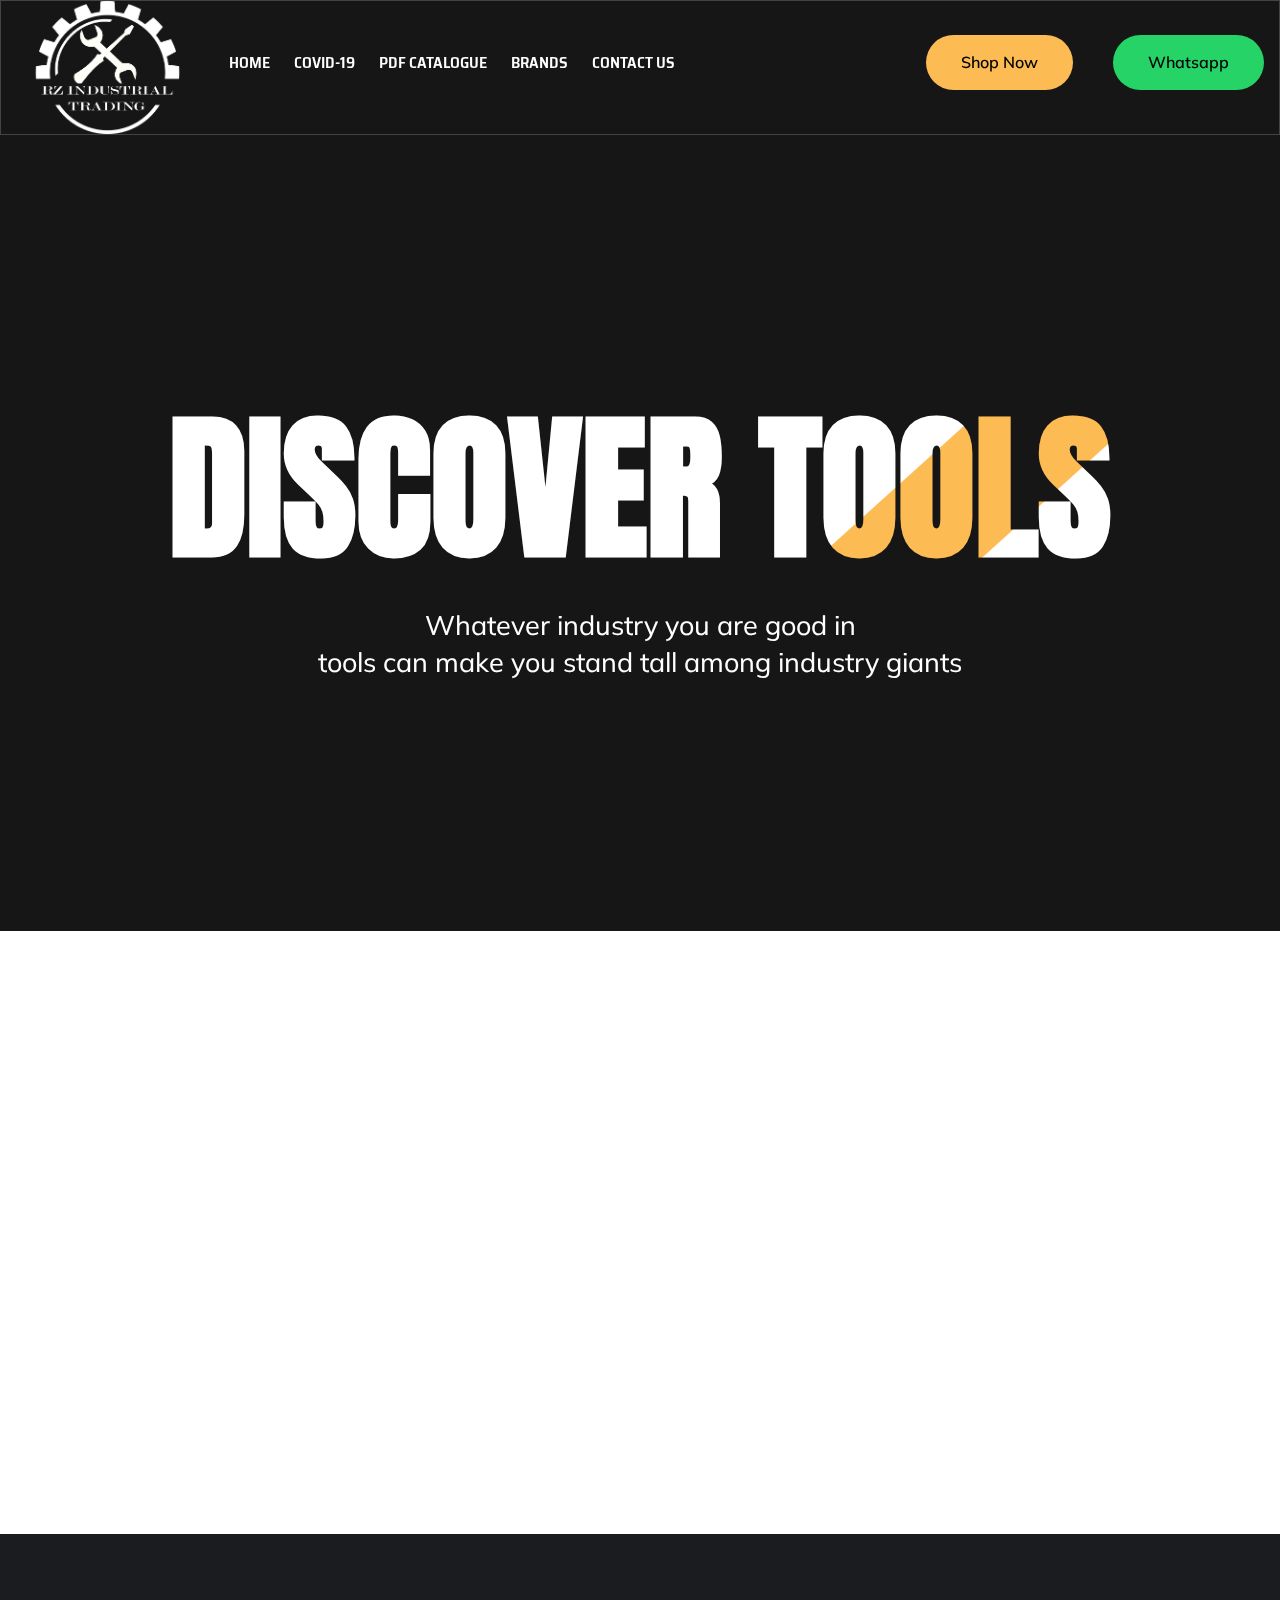
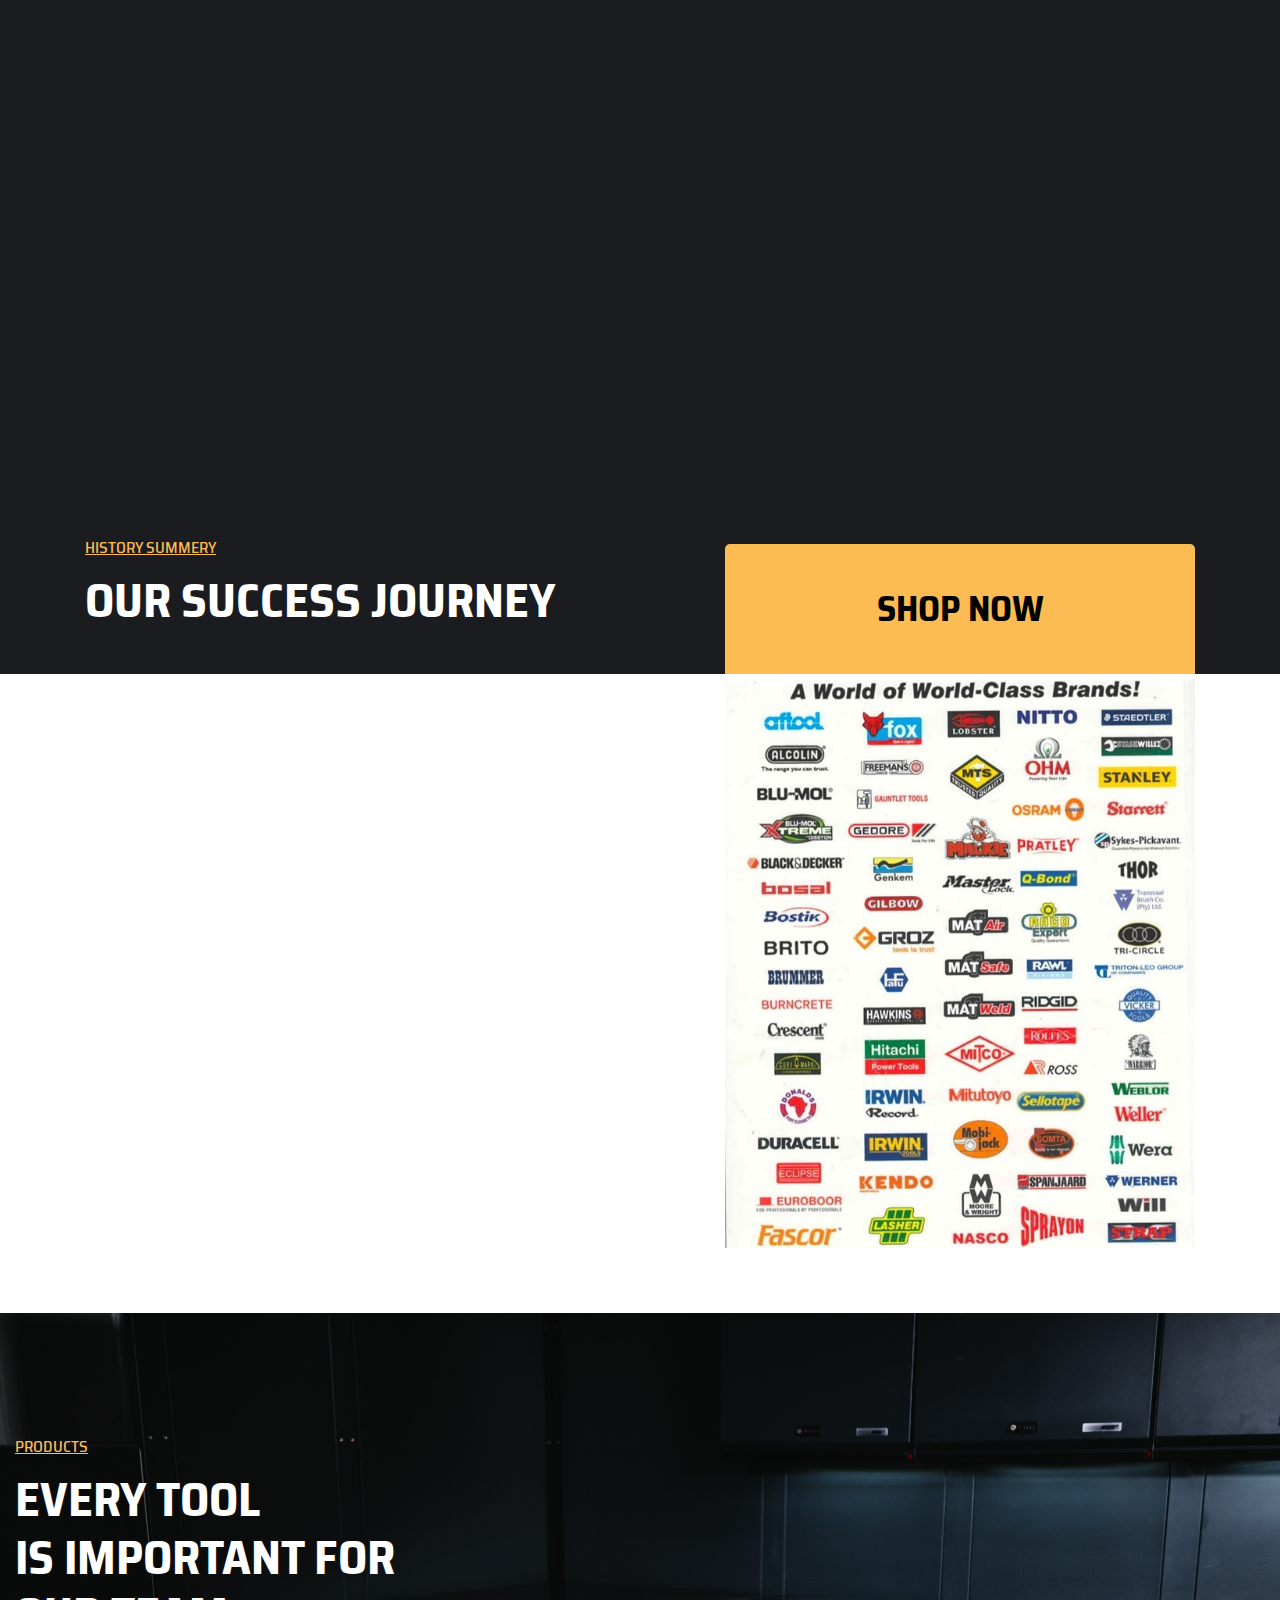
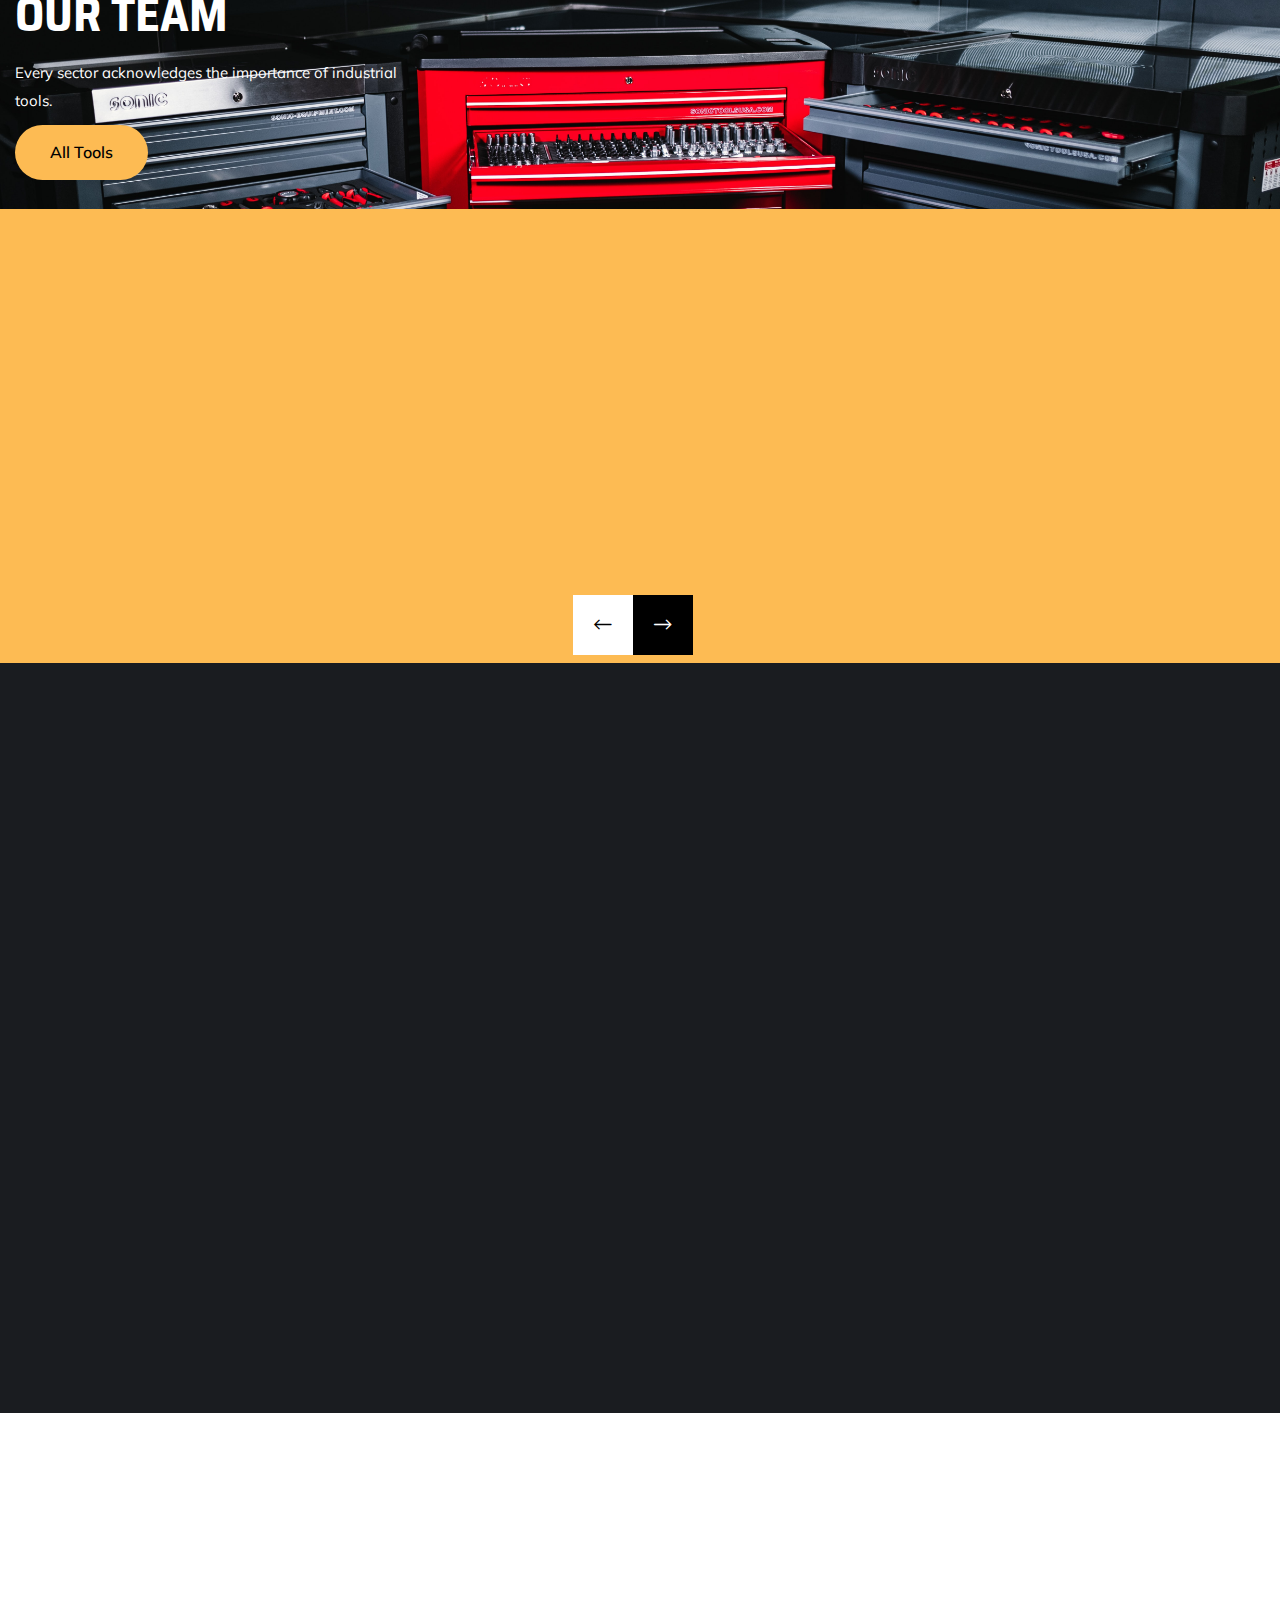
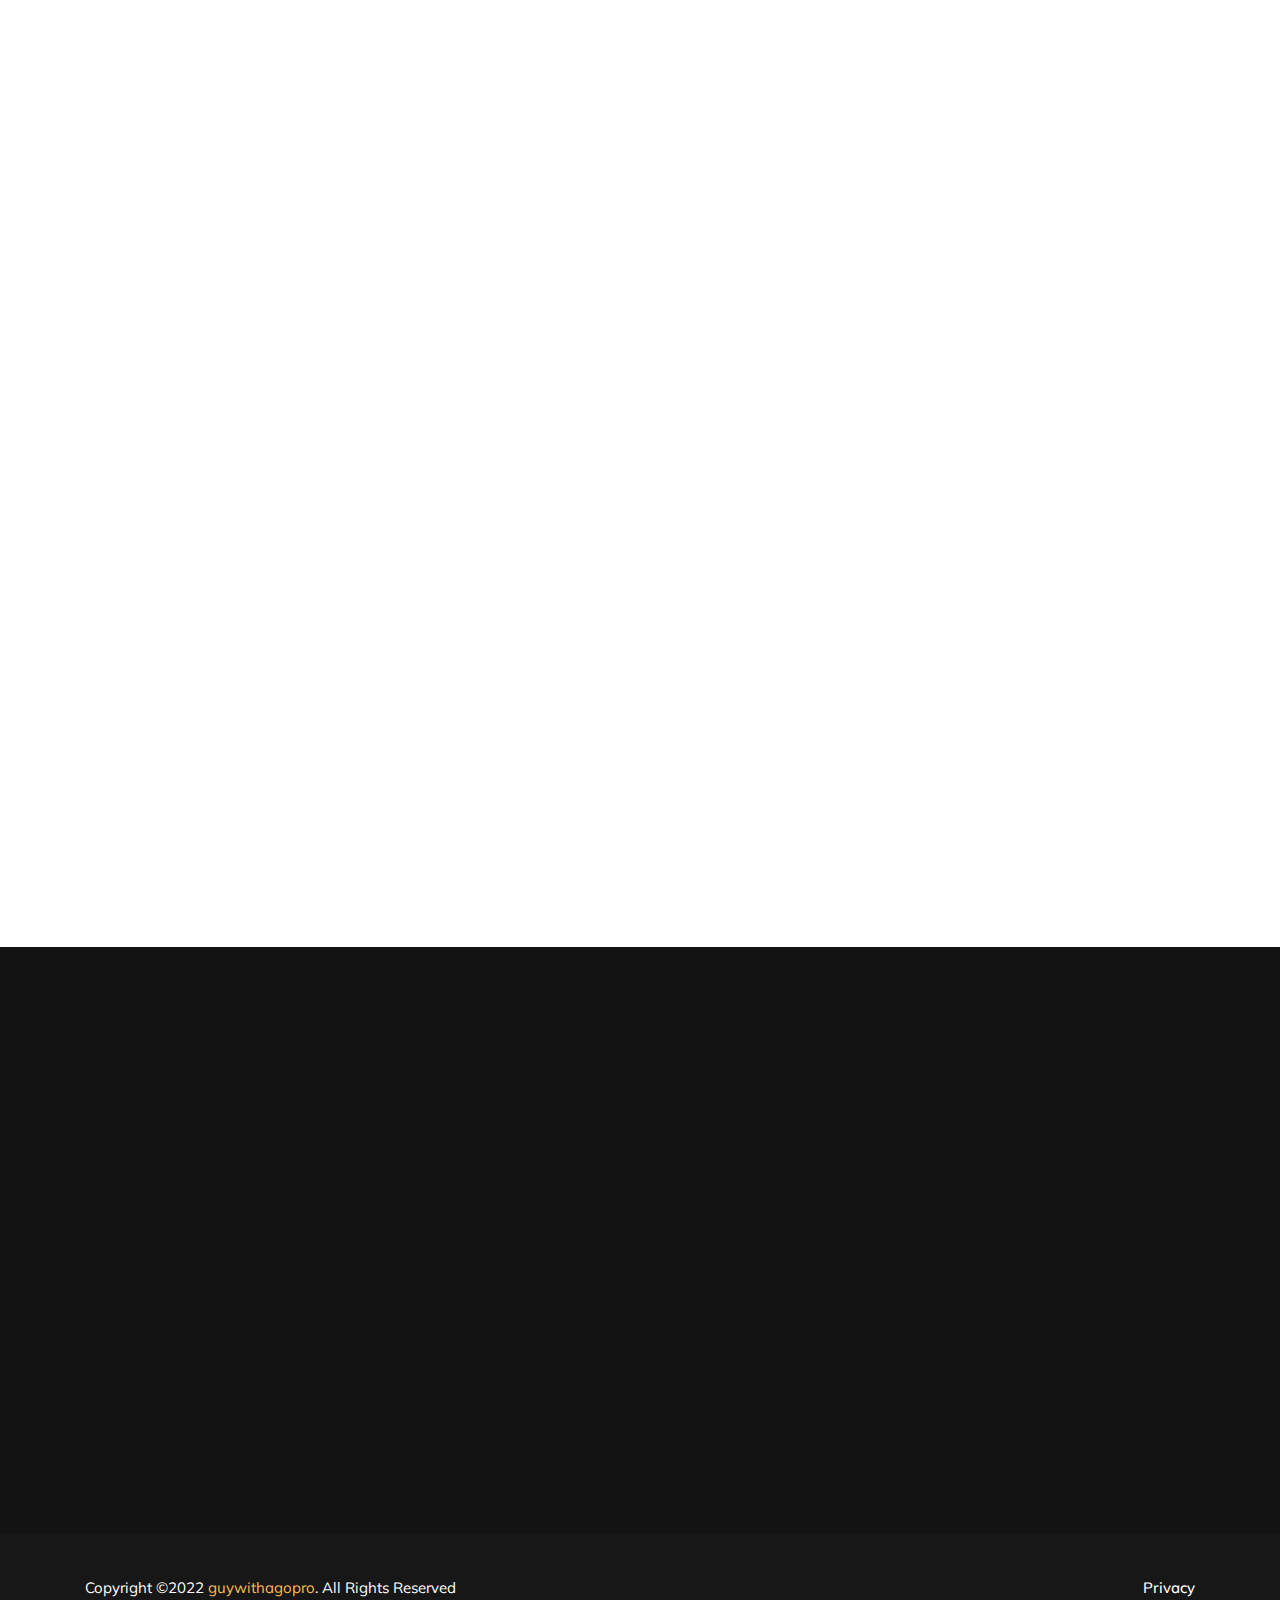
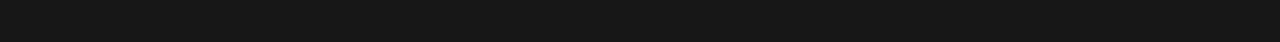
==== index.html @ ecd24848 "Update index.html" ====
<!doctype html>
<html class="no-js" lang="en">

<head>
    <meta charset="utf-8">
    <meta http-equiv="x-ua-compatible" content="ie=edge">
    <title>RZ Industrial Trading</title>
    <meta name="description" content="">
    <meta name="viewport" content="width=device-width, initial-scale=1">

    <link rel="manifest" href="site.webmanifest">
    <link rel="shortcut icon" type="image/x-icon" href="assets/favicon.png">
    <!-- Place favicon.ico in the root directory -->

    <!-- CSS here -->
    <link rel="stylesheet" href="assets/css/bootstrap.min.css">
    <link rel="stylesheet" href="assets/css/animate.min.css">
    <link rel="stylesheet" href="assets/css/custom-animation.css">
    <link rel="stylesheet" href="assets/css/magnific-popup.css">
    <link rel="stylesheet" href="assets/css/fontawesome.min.css">
    <link rel="stylesheet" href="assets/css/meanmenu.css">
    <link rel="stylesheet" href="assets/css/flaticon.css">
    <link rel="stylesheet" href="assets/css/nice-select.css">
    <link rel="stylesheet" href="assets/css/venobox.min.css">
    <link rel="stylesheet" href="assets/css/backToTop.css">
    <link rel="stylesheet" href="assets/css/slick.css">
    <link rel="stylesheet" href="assets/css/owl.carousel.min.css">
    <link rel="stylesheet" href="assets/css/swiper-bundle.css">
    <link rel="stylesheet" href="assets/css/default.css">
    <link rel="stylesheet" href="assets/css/main.css">

    <!-- Global site tag (gtag.js) - Google Analytics -->
    <script async src="https://www.googletagmanager.com/gtag/js?id=G-BVCT3QNJKF"></script>
    <script>
        window.dataLayer = window.dataLayer || [];

        function gtag() {
            dataLayer.push(arguments);
        }
        gtag('js', new Date());

        gtag('config', 'G-BVCT3QNJKF');
    </script>

    <!-- Global site tag (gtag.js) - Google Analytics -->
    <script async src="https://www.googletagmanager.com/gtag/js?id=UA-134705195-5"></script>
    <script>
        window.dataLayer = window.dataLayer || [];

        function gtag() {
            dataLayer.push(arguments);
        }
        gtag('js', new Date());

        gtag('config', 'UA-134705195-5');
    </script>
</head>

<body>
    <!--[if lte IE 9]>
            <p class="browserupgrade">You are using an <strong>outdated</strong> browser. Please <a href="https://browsehappy.com/">upgrade your browser</a> to improve your experience and security.</p>
        <![endif]-->

    <!-- Add your site or application content here -->

    <!-- preloader -->
    <div id="preloader">
        <div class="preloader">
            <span></span>
            <span></span>
        </div>
    </div>
    <!-- preloader end  -->

    <!-- back to top start -->
    <div class="progress-wrap">
        <svg class="progress-circle svg-content" width="100%" height="100%" viewBox="-1 -1 102 102">
            <path d="M50,1 a49,49 0 0,1 0,98 a49,49 0 0,1 0,-98" />
        </svg>
    </div>
    <!-- back to top end -->

    <!-- header area start here -->
    <header class="header-area header-transparent">
        <div class="header-top">
            <div class="container-fluid">
                <div class="row align-items-center">
                    <!-- <div class="col-xl-3 col-lg-3 col-md-6 col-sm-6">
                        <div class="header-top-left">
                            <span>Follow us:</span>
                            <a href="#" target="_blank"><i class="fab fa-facebook"></i></a>
                            <a href="#" target="_blank"><i class="fab fa-instagram"></i></a>
                            <a href="#" target="_blank"><i class="fab fa-twitter"></i></a>
                            <a href="#" target="_blank"><i class="fab fa-google-plus-g"></i></a>
                            <a href="#" target="_blank"><i class="fad fa-wifi"></i></a>
                        </div>
                    </div> -->
                    <!-- <div class="col-xl-6 col-lg-6 col-md-6 d-none d-lg-block">
                        <div class="topbar-text text-center">
                            <p>Use moosend's email marketing features for free!<a href="about.html">Read More..</a></p>
                        </div>
                    </div>
                    <div class="col-xl-3 col-lg-3 col-md-6 col-sm-6">
                        <div class="topbar-right">
                            <span>Free Call:</span>
                            <a href="tel:+44(650)5522">+44 (650) 5522</a>
                        </div>
                    </div> -->
                </div>
            </div>
        </div>
        <div class="header-menu header-sticky">
            <div class="custom-container">
                <div class="row align-items-center">
                    <div class="col-xxl-2 col-xl-2 col-lg-2 col-8">
                        <div class="header-logo ">
                            <a href="index.html"><img src="assets/img/logo/logo.png" class="img-fluid w-sm-75" alt="img"></a>
                        </div>
                    </div>
                    <div class="col-xxl-6 col-xl-6 col-lg-6 col-4">
                        <!-- main menu -->
                        <div class="main-menu main-menu-3 d-none d-lg-block" id="white-menu">
                            <nav id="mobile-menu">
                                <ul>
                                    <li class="has-dropdown">
                                        <a href="index.html">Home</i> </a>
                                        <!-- <ul class="submenu">
                                            <li><a href="index.html">Home 01</a></li>
                                            <li><a href="index-2.html">Home 02</a></li>
                                        </ul> -->
                                    </li>
                                    <li class="has-dropdown">
                                        <a target="_blank" href="https://sacoronavirus.co.za/">COVID-19</a>
                                    </li>
                                    <li>
                                        <a target="_blank" href="./assets/files/RZ_Industrial_Trading_hardware.pdf">PDF Catalogue</a>
                                    </li>
                                    <li>
                                        <a target="_blank" href="#brands">Brands</a>
                                    </li>
                                    <li>
                                        <a target="_blank" href="#contact-area">Contact Us</a>
                                    </li>
                                    <!-- <li class="has-dropdown">
                                        <a target="_blank" href="https://sacoronavirus.co.za/">POPPIA</a>
                                    </li> -->
                                    <!-- <li class="has-dropdown">
                                        <a target="_blank" href="https://sacoronavirus.co.za/">BEE Compliance</a>
                                    </li> -->
                                    <!-- <li class="has-dropdown">
                                        <a href="#">Pages <i class="far fa-plus"></i></a>
                                        <ul class="submenu">
                                            <li><a href="about.html">About Us</a></li>
                                            <li><a href="team.html">Team</a></li>
                                            <li><a href="team-details.html">Team Details</a></li>
                                        </ul>
                                    </li>
                                    <li class="has-dropdown">
                                        <a href="services.html">Services <i class="far fa-plus"></i></a>
                                        <ul class="submenu">
                                            <li><a href="services.html">Services</a></li>
                                            <li><a href="service-details.html">Service Details</a></li>
                                        </ul>
                                    </li>
                                    <li class="has-dropdown">
                                        <a href="project.html">Projects <i class="far fa-plus"></i></a>
                                        <ul class="submenu">
                                            <li><a href="project.html">Projects</a></li>
                                            <li><a href="project-details.html">Project Details</a></li>
                                        </ul>
                                    </li>
                                    <li class="has-dropdown">
                                        <a href="blog.html">Blog <i class="far fa-plus"></i></a>
                                        <ul class="submenu">
                                            <li><a href="blog.html">Blog</a></li>
                                            <li><a href="blog-details.html">Blog Details</a></li>
                                        </ul>
                                    </li>
                                    <li class="has-dropdown">
                                        <a href="contact.html">Contact</a>
                                    </li> -->
                                </ul>
                            </nav>
                        </div>
                        <div class="header__action-item d-lg-none d-flex align-items-center justify-content-end">
                            <a href="javascript:void(0)" class="sidebar-toggle">
                                <span></span>
                                <span></span>
                                <span></span>
                            </a>
                        </div>
                    </div>
                    <div class="col-xxl-4 col-xl-4 col-lg-4 d-none d-lg-block">
                        <div class="main-menu-wrapper d-flex align-items-center justify-content-end mb-10">
                            <!-- <div class="main-menu-wrapper__search text-left">
                                <a class="search-btn nav-search search-trigger" href="#"><i class="flaticon-search"></i> Search Here</a>
                            </div>
                            <div class="menu__cart d-none d-xxl-block">
                                <a href="contact.html"><i class="flaticon-shopping-cart"></i>Cart List</a>
                            </div> -->
                            <div class="menu-btn">
                                <a target="_blank" href="https://rzindustrial.rapidtrade.com" class="theme-btn">Shop Now</a>
                            </div>
                            <div class="menu-btn">
                                <a target="_blank" href="https://api.whatsapp.com/send?phone=27836452860&text=Hi%20RZ%20Industrial%2C%20I%20have%20the%20following%20query%3A%20" class="whatsapp-btn theme-btn">Whatsapp</a>
                            </div>
                        </div>
                    </div>
                </div>
            </div>
        </div>
    </header>
    <div class="offcanvas-overlay"></div>
    <!-- Fullscreen search -->
    <!-- <div class="search-wrap">
        <div class="search-inner">
            <i class="fal fa-times search-close" id="search-close"></i>
            <div class="search-cell">
                <form method="get">
                    <div class="search-field-holder">
                        <input type="search" class="main-search-input" placeholder="Search Entire Store...">
                    </div>
                </form>
            </div>
        </div>
    </div> -->
    <!-- end fullscreen search -->

    <!-- sidebar area start -->
    <div class="sidebar__area">
        <div class="sidebar__wrapper">
            <div class="sidebar__top d-flex align-items-center mb-40">
                <div class="sidebar__close mr-35">
                    <button class="sidebar__close-btn sidebar-close">
                        <svg viewBox="0 0 22 22">
                            <path d="M12.41,11l5.29-5.29c0.39-0.39,0.39-1.02,0-1.41s-1.02-0.39-1.41,0L11,9.59L5.71,4.29c-0.39-0.39-1.02-0.39-1.41,0
                            s-0.39,1.02,0,1.41L9.59,11l-5.29,5.29c-0.39,0.39-0.39,1.02,0,1.41C4.49,17.9,4.74,18,5,18s0.51-0.1,0.71-0.29L11,12.41l5.29,5.29
                            C16.49,17.9,16.74,18,17,18s0.51-0.1,0.71-0.29c0.39-0.39,0.39-1.02,0-1.41L12.41,11z"/>
                        </svg>
                    </button>
                </div>
                <div class="logo">
                    <a href="index.html">
                        <img src="assets/img/logo/logo-black.png" alt="logo">
                    </a>
                </div>
            </div>
            <div class="sidebar__content p-relative z-index-1">
                <div class="sidebar__menu">
                    <div class="mobile-menu"></div>
                </div>
                <div class="contact-infos mb-30">
                    <div class="contact-list">
                        <h4>Contact Info</h4>
                        <ul>
                            <li><i class="flaticon-location"></i>Nr 319B, 6th Avenue Bredell, Kempton Park, Gauteng, South Africa</li>
                            <li><i class="flaticon-letter"></i><a href="mailto:info@klenar.com">sales@rzindustrial.co.za</a></li>
                            <!-- <li><i class="flaticon-phone-call"></i><a href="tel:+27113940888">+27 11 394 0888</a></li> -->
                            <li><i class="flaticon-phone-call"></i><a href="tel:+27836452860">+27 83 645 2860</a></li>
                            <li>
                                <a target="_blank" href="https://api.whatsapp.com/send?phone=27836452860&text=Hi%20RZ%20Industrial%2C%20I%20have%20the%20following%20query%3A%20" class="whatsapp-btn theme-btn">Whatsapp</a>
                            </li>
                        </ul>
                        <div class="sidebar__menu--social">
                            <a href="#"><i class="fab fa-facebook-f"></i></a>
                            <a href="#"><i class="fab fa-twitter"></i></a>
                            <a href="#"><i class="fab fa-instagram"></i></a>
                            <a href="#"><i class="fab fa-google"></i></a>
                        </div>
                    </div>
                </div>
            </div>
        </div>
    </div>
    <!-- sidebar area end -->

    <!-- header area end here -->

    <main>
        <!-- hero area start here -->
        <section class="slider-area fix">
            <div class="slider-active slider-s-animation swiper-container">
                <div class="swiper-wrapper">
                    <div class="single-slider slider-height d-flex align-items-center swiper-slide" data-swiper-autoplay="5000">
                        <div class="slide-bg" data-background="assets/img/tools/tools.jpg"></div>
                        <div class="container">
                            <div class="row">
                                <div class="col-lg-12">
                                    <div class="aslider z-index text-center">
                                        <!-- <span class="slider-top-text" data-animation="fadeInUp" data-delay=".5s">Since 1990</span> -->
                                        <div class="aslider--title-wrapper" data-animation="fadeInUp" data-delay=".7s">
                                            <h2 class="aslider--title aslider--title-bg mb-30">Discover Tools</h2>
                                        </div>
                                        <p class="aslider--subtitle" data-animation="fadeInUp" data-delay=".9s">Whatever industry you are good in <br/> tools can make you stand tall among industry giants</p>
                                    </div>
                                </div>
                            </div>
                        </div>
                    </div>
                    <!-- <div class="single-slider slider-height d-flex align-items-center swiper-slide" data-swiper-autoplay="5000">
                        <div class="slide-bg" data-background="assets/img/hero/hero.jpg"></div>
                        <div class="container">
                            <div class="row">
                                <div class="col-lg-12">
                                    <div class="aslider z-index text-center">
                                        <span class="slider-top-text" data-animation="fadeInUp" data-delay=".5s">Since 1990</span>
                                        <div class="aslider--title-wrapper" data-animation="fadeInUp" data-delay=".7s">
                                            <h2 class="aslider--title aslider--title-bg mb-30">Discover Service</h2>
                                        </div>
                                        <p class="aslider--subtitle" data-animation="fadeInUp" data-delay=".9s">Whatever industry you are in good marketing can make you stand <br> and innovative startups tall among industry giants</p>
                                    </div>
                                </div>
                            </div>
                        </div>
                    </div> -->
                </div>
                <!-- If we need navigation buttons -->
                <!-- <div class="swiper-button-prev slide-prev"><i class="far fa-long-arrow-left"></i></div>
                <div class="swiper-button-next slide-next"><i class="far fa-long-arrow-right"></i></div> -->
            </div>
        </section>
        <!-- hero area end here -->

        <!-- experience area start -->
        <!-- <section class="experience-area pt-110 pb-120">
            <div class="container">
                <div class="row">
                    <div class="col-xl-12">
                        <div class="section_title_wrapper mb-50 wow fadeInUp" data-wow-delay="0.3s">
                            <h2 class="section-title expricence-title">
                                Industrial serve black sheep <br> among white ones
                            </h2>
                        </div>
                    </div>
                </div>
                <div class="row">
                    <div class="col-xl-12">
                        <div class="exprience__video wow fadeInUp" data-wow-delay="0.6s">
                            <div class="expricenc__box">
                                <span class="counter">25</span>
                                <h3>Years <br> Experience</h3>
                            </div>
                            <img src="assets/img/exprience/ex-video.jpg" alt="ex-video.jpg">
                            <div class="exprience__video-btn">
                                <a class="play-btn popup-video" href="https://www.youtube.com/watch?v=pNje3bWz7V8"><i class="fas fa-play"></i></a>
                                <div class="play-video-text">
                                    <h5>Play Video</h5>
                                </div>
                            </div>
                        </div>
                    </div>
                </div>
            </div>
        </section> -->
        <!-- experience area end -->

        <!-- services area start -->
        <section class="services-area pt-110 pb-90">
            <div class="container">
                <div class="row">
                    <div class="col-xl-3 col-lg-4 col-md-6">
                        <div class="services mb-30 text-center wow fadeInUp" data-wow-delay="0.3s" style="visibility: visible; animation-delay: 0.3s; animation-name: fadeInUp;">
                            <div class="services__icon">
                                <i class="flaticon-robot-arm"></i>
                            </div>
                            <div class="services__content transition-3">
                                <h3 class="services__title"><a href="#">Raw Materials</a></h3>
                                <p>Industries we supply - steel, oil, corn, grain, gasoline, lumber, forest resources, plastic, natural gas, coal, and minerals.</p>
                            </div>
                        </div>
                    </div>
                    <div class="col-xl-3 col-lg-4 col-md-6">
                        <div class="services mb-30 text-center wow fadeInUp" data-wow-delay="0.6s" style="visibility: visible; animation-delay: 0.6s; animation-name: fadeInUp;">
                            <div class="services__icon">
                                <i class="flaticon-engineer"></i>
                            </div>
                            <div class="services__content transition-3">
                                <h3 class="services__title"><a href="#">Civil Engineering</a></h3>
                                <p>We supply tools in the survey equipment industry, earth-moving equipment, heavy machinery, and other</p>
                            </div>
                        </div>
                    </div>
                    <div class="col-xl-3 col-lg-4 col-md-6">
                        <div class="services mb-30 text-center wow fadeInUp" data-wow-delay="0.9s" style="visibility: visible; animation-delay: 0.9s; animation-name: fadeInUp;">
                            <div class="services__icon">
                                <i class="flaticon-industry"></i>
                            </div>
                            <div class="services__content transition-3">
                                <h3 class="services__title"><a href="#">Safety</a></h3>
                                <p>Safety glasses, Hearing protection, Safety gloves, Face shield, Safety helmets, Safety shoes etc</p>
                            </div>
                        </div>
                    </div>
                    <div class="col-xl-3 col-lg-4 col-md-6">
                        <div class="services mb-30 text-center wow fadeInUp" data-wow-delay="1.2s" style="visibility: visible; animation-delay: 1.2s; animation-name: fadeInUp;">
                            <div class="services__icon">
                                <i class="flaticon-oil"></i>
                            </div>
                            <div class="services__content transition-3">
                                <h3 class="services__title"><a href="#">Oil Industry</a></h3>
                                <p>Industrial Valves, Pipes and Pipe Fittings, , Bearings, Farm Machinery, Construction, Mining, Machine Tools etc</p>
                            </div>
                        </div>
                    </div>
                </div>
            </div>
        </section>
        <!-- services area end -->

        <!-- services Expricence area start -->
        <section class="service-experience services-ex-bg pt-120 pb-275">
            <div class="container">
                <div class="row">
                    <div class="col-xl-6 col-lg-6">
                        <div class="service-ex__thumb mb-50 wow fadeInUp" data-wow-delay="0.3s">
                            <img src="assets/img/tools/oxana-melis-OqJ_YPwRAXY-unsplash.jpg" alt="service-ex-img">
                            <!-- <div class="service-ex__thumb-bottom">
                                <img src="assets/img/services-ex/services-ex-2.jpg" alt="ex-img">
                            </div> -->
                        </div>
                    </div>
                    <div class="col-xl-6 col-lg-6">
                        <div class="services-expricence-right mt-10">
                            <div class="section_title_wrapper mb-40 wow fadeInUp" data-wow-delay="0.3s">
                                <span class="subtitle service-ex-subtitle">
                            Service Experience
                        </span>
                                <h2 class="section-title services-ex-title mb-20">
                                    Dedication To Value <br> Committed To You
                                </h2>
                                <div class="section-subtitle ex-subtitle">
                                    <p>Whether its tools, fasteners, or safety equipment you need, we promise the best service.</p>
                                    <p>Got an order or product in mind? Contact us for a quote or to receive a digital receipt for a previous order.</p>
                                </div>
                            </div>
                            <!-- <div class="mg-skill--content wow fadeInUp" data-wow-delay="0.6s">
                                <div class="mg-skill__wrapper mb-40">
                                    <div class="mg-skill--title__wrapper">
                                        <h5 class="mg-skill--title heading-color-black">Indusrtry</h5>
                                        <span style="left:85%">85%</span>
                                    </div>
                                    <div class="progress">
                                        <div class="progress-bar wow slideInLeft" data-wow-duration="1s" data-wow-delay="0.5s" role="progressbar" style="width: 85%; visibility: visible; animation-duration: 1s; animation-delay: 0.5s; animation-name: slideInLeft;" aria-valuenow="25" aria-valuemin="0"
                                            aria-valuemax="100"><span></span></div>
                                    </div>
                                </div>
                                <div class="mg-skill__wrapper mb-40">
                                    <div class="mg-skill--title__wrapper">
                                        <h5 class="mg-skill--title heading-color-black">Construction</h5>
                                        <span style="left:75%">75%</span>
                                    </div>
                                    <div class="progress">
                                        <div class="progress-bar wow slideInLeft" data-wow-duration="1s" data-wow-delay="0.5s" role="progressbar" style="width: 75%; visibility: visible; animation-duration: 1s; animation-delay: 0.5s; animation-name: slideInLeft;" aria-valuenow="25" aria-valuemin="0"
                                            aria-valuemax="100"><span></span></div>
                                    </div>
                                </div>
                                <div class="mg-skill__wrapper mb-40">
                                    <div class="mg-skill--title__wrapper">
                                        <h5 class="mg-skill--title heading-color-black">Medical</h5>
                                        <span style="left:90%">90%</span>
                                    </div>
                                    <div class="progress">
                                        <div class="progress-bar wow slideInLeft" data-wow-duration="1s" data-wow-delay="0.5s" role="progressbar" style="width: 90%; visibility: visible; animation-duration: 1s; animation-delay: 0.5s; animation-name: slideInLeft;" aria-valuenow="25" aria-valuemin="0"
                                            aria-valuemax="100"><span></span></div>
                                    </div>
                                </div>
                                <div class="mg-skill__wrapper">
                                    <div class="mg-skill--title__wrapper">
                                        <h5 class="mg-skill--title heading-color-black">Engineering</h5>
                                        <span style="left:70%">70%</span>
                                    </div>
                                    <div class="progress">
                                        <div class="progress-bar wow slideInLeft" data-wow-duration="1s" data-wow-delay="0.5s" role="progressbar" style="width: 70%; visibility: visible; animation-duration: 1s; animation-delay: 0.5s; animation-name: slideInLeft;" aria-valuenow="25" aria-valuemin="0"
                                            aria-valuemax="100"><span></span></div>
                                    </div>
                                </div>
                            </div> -->
                        </div>
                    </div>
                </div>
            </div>
        </section>
        <!-- services Expricence area end -->

        <!--histry-summery area start -->
        <section id="brands" class="histry-summery pb-65">
            <div class="container">
                <div class="row">
                    <div class="col-xl-6 col-lg-6">
                        <div class="section_title_wrapper mb-35">
                            <span class="subtitle service-ex-subtitle">
                        history summery
                    </span>
                            <h2 class="section-title services-ex-title">
                                Our success Journey
                            </h2>
                        </div>
                        <div class="success pt-60 wow fadeInUp" data-wow-delay="0.3s">
                            <div class="success__single d-flex align-items-center mb-40">
                                <div class="success__single-icon success__single-icon-none mr-30 ">
                                    <a href="#"><i class="flaticon-office-building"></i></a>
                                </div>
                                <div class="success__single-text">
                                    <!-- <span>may - 1990</span> -->
                                    <h5 class="success-title mb-10">customer</h5>
                                    <p>It is our mission to make our customers important for them to drive their revenues to the upmost success they possibly can.</p>
                                </div>
                            </div>
                            <div class="success__single d-flex align-items-center mb-40">
                                <div class="success__single-icon mr-30">
                                    <a href="#"><i class="flaticon-trophy"></i></a>
                                </div>
                                <div class="success__single-text">
                                    <!-- <span>oct - 2015</span> -->
                                    <h5 class="success-title mb-10">service</h5>
                                    <p>We value best practices; we will go the extra mile to meet the best service you require.</p>
                                </div>
                            </div>
                            <div class="success__single d-flex align-items-center mb-40">
                                <div class="success__single-icon mr-30">
                                    <a href="#"><i class="flaticon-famous"></i></a>
                                </div>
                                <div class="success__single-text">
                                    <!-- <span>feb - 2021</span> -->
                                    <h5 class="success-title mb-10">delivery</h5>
                                    <p>Timing is one of the most important aspects in this line of business, we respect your time to get the best results.</p>
                                </div>
                            </div>
                        </div>
                    </div>
                    <div class="col-xl-6 col-lg-6">
                        <div class="histry-right pl-70 pt-10">
                            <div class="histry-button">
                                <a target="_blank" href="https://rzindustrial.rapidtrade.com" class="histry-btn theme-bg">Shop Now</a>
                            </div>
                            <div class="project__quoite">
                                <div class="project__thumb">
                                    <img src="assets/img/brands/brands.jpg" alt="">
                                    <div class="project__thumb-content">
                                        <!-- <h2>Get your <br> projcet quote</h2> -->
                                        <!-- <a href="contact.html" class="theme-btn">Free Quote</a> -->
                                    </div>
                                </div>
                            </div>
                        </div>
                    </div>
                </div>
            </div>
        </section>
        <!--histry-summery end start -->

        <!--popular-services area start -->
        <!-- <section class="popular-services pt-110 pb-90 gry-bg">
            <div class="container">
                <div class="row justify-content-center">
                    <div class="col-xxl-10">
                        <div class="section_title_wrapper text-center mb-50 wow fadeInUp" data-wow-delay="0.3s">
                            <span class="subtitle price-sb-title">
                        Popular service
                    </span>
                            <h2 class="section-title section-title-black">
                                Our Popular service
                            </h2>
                        </div>
                    </div>
                </div>
                <div class="row">
                    <div class="col-xl-4 col-lg-4 col-md-6">
                        <div class="popular__services mb-30 wow fadeInUp" data-wow-delay="0.3s">
                            <div class="popular__services-thumb p-relative">
                                <img src="assets/img/popular-service/pp-service-1.jpg" alt="img not found">
                                <div class="popular__services-thumb-title">
                                    <h5><a href="service-details.html">Mechanical Works</a></h5>
                                </div>
                                <div class="popular__services-thumb-text text-center">
                                    <div class="popular__services-thumb-text-icon mb-30">
                                        <a href="service-details.html"><i class="flaticon-robot-arm"></i></a>
                                    </div>
                                    <div class="popular__services-thumb-text-content transition-3">
                                        <h3 class="services__title"><a href="service-details.html">Mechanical Works</a></h3>
                                        <p>luctus aenean nascetur neque and pedeco lobortis pulvinar</p>
                                        <div class="popular__services-thumb-text-button">
                                            <a href="service-details.html">Read More</a>
                                        </div>
                                    </div>
                                </div>
                            </div>
                        </div>
                    </div>
                    <div class="col-xl-4 col-lg-4 col-md-6">
                        <div class="popular__services mb-30 wow fadeInUp" data-wow-delay="0.6s">
                            <div class="popular__services-thumb p-relative">
                                <img src="assets/img/popular-service/pp-service.jpg" alt="img not found">
                                <div class="popular__services-thumb-title">
                                    <h5><a href="service-details.html">Civil Engineering</a></h5>
                                </div>
                                <div class="popular__services-thumb-text text-center">
                                    <div class="popular__services-thumb-text-icon mb-30">
                                        <a href="service-details.html"><i class="flaticon-engineer"></i></a>
                                    </div>
                                    <div class="popular__services-thumb-text-content transition-3">
                                        <h3 class="services__title"><a href="service-details.html">Civil Engineering</a></h3>
                                        <p>neque and pedeco lobortis pulvinar luctus aenean nascetur </p>
                                        <div class="popular__services-thumb-text-button">
                                            <a href="service-details.html">Read More</a>
                                        </div>
                                    </div>
                                </div>
                            </div>
                        </div>
                    </div>
                    <div class="col-xl-4 col-lg-4 col-md-6">
                        <div class="popular__services mb-30 wow fadeInUp" data-wow-delay="0.9s">
                            <div class="popular__services-thumb p-relative">
                                <img src="assets/img/popular-service/pp-service-2.jpg" alt="img not found">
                                <div class="popular__services-thumb-title">
                                    <h5><a href="service-details.html">CHEMICAL INDUSTRY</a></h5>
                                </div>
                                <div class="popular__services-thumb-text text-center">
                                    <div class="popular__services-thumb-text-icon mb-30">
                                        <a href="service-details.html"><i class="flaticon-oil"></i></a>
                                    </div>
                                    <div class="popular__services-thumb-text-content transition-3">
                                        <h3 class="services__title"><a href="service-details.html">CHEMICAL INDUSTRY</a></h3>
                                        <p>lobortis neque and pedeco pulvinar luctus aenean nascetur</p>
                                        <div class="popular__services-thumb-text-button">
                                            <a href="service-details.html">Read More</a>
                                        </div>
                                    </div>
                                </div>
                            </div>
                        </div>
                    </div>
                </div>
            </div>
        </section> -->
        <!--popular-services area end -->

        <!--recent project area start here -->
        <div class="recent-project-area theme-bg p-relative pt-120 pb-55 fix">
            <div class="thumb-left">
                <img src="assets/img/tools/tools-box.jpg" alt="img not found">
            </div>
            <div class="custom-container">
                <div class="row">
                    <div class="col-xxl-4">
                        <div class="recent-project-thumb">
                            <div class="section_title_wrapper mb-50 fadeInUp" data-wow-delay="0.3s">
                                <span class="subtitle service-ex-subtitle">
                                    Products
                                </span>
                                <h2 class="section-title custom-size white-color mb-15">
                                    Every tool <br> is important for <br> our team
                                </h2>
                                <div class="section-subtitle custom-subtitle mb-40">
                                    <p class="white-color">Every sector acknowledges the importance of industrial tools.</p>
                                </div>
                                <div class="recent-project-button mb-40">
                                    <a target="_blank" href="./assets/files/RZ_Industrial_Trading_hardware.pdf" class="theme-btn">All Tools</a>
                                </div>
                            </div>
                        </div>
                    </div>
                    <div class="col-xxl-8">
                        <div class="padding-swiper p-relative">
                            <div class="swiper-container project-active-1 wow fadeInUp" data-wow-delay="1s">
                                <div class="swiper-wrapper">
                                    <div class="mproject__1 swiper-slide" data-swiper-autoplay="8000">
                                        <div class="mproject__1--img">
                                            <img src="assets/img/matus_showroom/showroom_1.png" class="img-fluid" alt="img">
                                        </div>
                                        <!-- <div class="mproject__1--overlay">
                                            <div class="mproject__1--overlay__social">
                                                <a href="project.html"><i class="far fa-long-arrow-right"></i></a>
                                            </div>
                                            <div class="mproject__1--overlay__text">
                                                <span class="theme-color"> Technology</span>
                                                <h4 class="mproject__1--title"><a href="project.html">Awesome Project</a></h4>
                                            </div>
                                        </div> -->
                                    </div>
                                    <div class="mproject__1 swiper-slide" data-swiper-autoplay="8000">
                                        <div class="mproject__1--img">
                                            <img src="assets/img/matus_showroom/showroom_2.png" class="img-fluid" alt="img">
                                        </div>
                                        <!-- <div class="mproject__1--overlay">
                                            <div class="mproject__1--overlay__social">
                                                <a href="project.html"><i class="far fa-long-arrow-right"></i></a>
                                            </div>
                                            <div class="mproject__1--overlay__text">
                                                <span class="theme-color">Senior Technician</span>
                                                <h4 class="mproject__1--title"><a href="project.html">Mechanical Project</a></h4>
                                            </div>
                                        </div> -->
                                    </div>
                                    <div class="mproject__1 swiper-slide" data-swiper-autoplay="8000">
                                        <div class="mproject__1--img">
                                            <img src="assets/img/matus_showroom/showroom_3.png" class="img-fluid" alt="img">
                                        </div>
                                        <!-- <div class="mproject__1--overlay">
                                            <div class="mproject__1--overlay__social">
                                                <a href="project.html"><i class="far fa-long-arrow-right"></i></a>
                                            </div>
                                            <div class="mproject__1--overlay__text">
                                                <span class="theme-color"> Technology</span>
                                                <h4 class="mproject__1--title"><a href="project.html">Best Project</a></h4>
                                            </div>
                                        </div> -->
                                    </div>
                                    <div class="mproject__1 swiper-slide" data-swiper-autoplay="8000">
                                        <div class="mproject__1--img">
                                            <img src="assets/img/matus_showroom/showroom_4.png" class="img-fluid" alt="img">
                                        </div>
                                        <!-- <div class="mproject__1--overlay">
                                            <div class="mproject__1--overlay__social">
                                                <a href="project.html"><i class="far fa-long-arrow-right"></i></a>
                                            </div>
                                            <div class="mproject__1--overlay__text">
                                                <span class="theme-color">Senior Man</span>
                                                <h4 class="mproject__1--title"><a href="project.html">Qualityful Project</a></h4>
                                            </div>
                                        </div> -->
                                    </div>
                                    <div class="mproject__1 swiper-slide" data-swiper-autoplay="8000">
                                        <div class="mproject__1--img">
                                            <img src="assets/img/matus_showroom/showroom_5.png" class="img-fluid" alt="img">
                                        </div>
                                    </div>
                                    <div class="mproject__1 swiper-slide" data-swiper-autoplay="8000">
                                        <div class="mproject__1--img">
                                            <img src="assets/img/matus_showroom/showroom_6.png" class="img-fluid" alt="img">
                                        </div>
                                    </div>
                                    <div class="mproject__1 swiper-slide" data-swiper-autoplay="8000">
                                        <div class="mproject__1--img">
                                            <img src="assets/img/matus_showroom/showroom_7.png" class="img-fluid" alt="img">
                                        </div>
                                    </div>
                                    <div class="mproject__1 swiper-slide" data-swiper-autoplay="8000">
                                        <div class="mproject__1--img">
                                            <img src="assets/img/matus_showroom/showroom_8.png" class="img-fluid" alt="img">
                                        </div>
                                    </div>
                                    <div class="mproject__1 swiper-slide" data-swiper-autoplay="8000">
                                        <div class="mproject__1--img">
                                            <img src="assets/img/matus_showroom/showroom_9.png" class="img-fluid" alt="img">
                                        </div>
                                    </div>
                                    <div class="mproject__1 swiper-slide" data-swiper-autoplay="8000">
                                        <div class="mproject__1--img">
                                            <img src="assets/img/matus_showroom/showroom_10.png" class="img-fluid" alt="img">
                                        </div>
                                    </div>
                                    <div class="mproject__1 swiper-slide" data-swiper-autoplay="8000">
                                        <div class="mproject__1--img">
                                            <img src="assets/img/matus_showroom/showroom_11.png" class="img-fluid" alt="img">
                                        </div>
                                    </div>
                                    <div class="mproject__1 swiper-slide" data-swiper-autoplay="8000">
                                        <div class="mproject__1--img">
                                            <img src="assets/img/matus_showroom/showroom_12.png" class="img-fluid" alt="img">
                                        </div>
                                    </div>
                                    <div class="mproject__1 swiper-slide" data-swiper-autoplay="8000">
                                        <div class="mproject__1--img">
                                            <img src="assets/img/matus_showroom/showroom_13.png" class="img-fluid" alt="img">
                                        </div>
                                    </div>
                                    <div class="mproject__1 swiper-slide" data-swiper-autoplay="8000">
                                        <div class="mproject__1--img">
                                            <img src="assets/img/matus_showroom/showroom_14.png" class="img-fluid" alt="img">
                                        </div>
                                    </div>
                                    <div class="mproject__1 swiper-slide" data-swiper-autoplay="8000">
                                        <div class="mproject__1--img">
                                            <img src="assets/img/matus_showroom/showroom_15.png" class="img-fluid" alt="img">
                                        </div>
                                    </div>
                                    <div class="mproject__1 swiper-slide" data-swiper-autoplay="8000">
                                        <div class="mproject__1--img">
                                            <img src="assets/img/matus_showroom/showroom_16.png" class="img-fluid" alt="img">
                                        </div>
                                    </div>
                                    <div class="mproject__1 swiper-slide" data-swiper-autoplay="8000">
                                        <div class="mproject__1--img">
                                            <img src="assets/img/matus_showroom/showroom_17.png" class="img-fluid" alt="img">
                                        </div>
                                    </div>
                                    <div class="mproject__1 swiper-slide" data-swiper-autoplay="8000">
                                        <div class="mproject__1--img">
                                            <img src="assets/img/matus_showroom/showroom_18.png" class="img-fluid" alt="img">
                                        </div>
                                    </div>
                                    <div class="mproject__1 swiper-slide" data-swiper-autoplay="8000">
                                        <div class="mproject__1--img">
                                            <img src="assets/img/matus_showroom/showroom_19.png" class="img-fluid" alt="img">
                                        </div>
                                    </div>
                                    <div class="mproject__1 swiper-slide" data-swiper-autoplay="8000">
                                        <div class="mproject__1--img">
                                            <img src="assets/img/matus_showroom/showroom_20.png" class="img-fluid" alt="img">
                                        </div>
                                    </div>
                                    <div class="mproject__1 swiper-slide" data-swiper-autoplay="8000">
                                        <div class="mproject__1--img">
                                            <img src="assets/img/matus_showroom/showroom_21.png" class="img-fluid" alt="img">
                                        </div>
                                    </div>
                                    <div class="mproject__1 swiper-slide" data-swiper-autoplay="8000">
                                        <div class="mproject__1--img">
                                            <img src="assets/img/matus_showroom/showroom_22.png" class="img-fluid" alt="img">
                                        </div>
                                    </div>
                                    <div class="mproject__1 swiper-slide" data-swiper-autoplay="8000">
                                        <div class="mproject__1--img">
                                            <img src="assets/img/matus_showroom/showroom_23.png" class="img-fluid" alt="img">
                                        </div>
                                    </div>
                                    <div class="mproject__1 swiper-slide" data-swiper-autoplay="8000">
                                        <div class="mproject__1--img">
                                            <img src="assets/img/matus_showroom/showroom_24.png" class="img-fluid" alt="img">
                                        </div>
                                    </div>
                                    <div class="mproject__1 swiper-slide" data-swiper-autoplay="8000">
                                        <div class="mproject__1--img">
                                            <img src="assets/img/matus_showroom/showroom_25.png" class="img-fluid" alt="img">
                                        </div>
                                    </div>
                                    <div class="mproject__1 swiper-slide" data-swiper-autoplay="8000">
                                        <div class="mproject__1--img">
                                            <img src="assets/img/matus_showroom/showroom_26.png" class="img-fluid" alt="img">
                                        </div>
                                    </div>
                                    <div class="mproject__1 swiper-slide" data-swiper-autoplay="8000">
                                        <div class="mproject__1--img">
                                            <img src="assets/img/matus_showroom/showroom_27.png" class="img-fluid" alt="img">
                                        </div>
                                    </div>
                                    <div class="mproject__1 swiper-slide" data-swiper-autoplay="8000">
                                        <div class="mproject__1--img">
                                            <img src="assets/img/matus_showroom/showroom_28.png" class="img-fluid" alt="img">
                                        </div>
                                    </div>
                                    <div class="mproject__1 swiper-slide" data-swiper-autoplay="8000">
                                        <div class="mproject__1--img">
                                            <img src="assets/img/matus_showroom/showroom_29.png" class="img-fluid" alt="img">
                                        </div>
                                    </div>
                                    <div class="mproject__1 swiper-slide" data-swiper-autoplay="8000">
                                        <div class="mproject__1--img">
                                            <img src="assets/img/matus_showroom/showroom_30.png" class="img-fluid" alt="img">
                                        </div>
                                    </div>
                                    <div class="mproject__1 swiper-slide" data-swiper-autoplay="8000">
                                        <div class="mproject__1--img">
                                            <img src="assets/img/matus_showroom/showroom_31.png" class="img-fluid" alt="img">
                                        </div>
                                    </div>
                                </div>
                            </div>
                            <!-- If we need navigation buttons -->
                            <div class="mt-testimonial-slider-arrow">
                                <div class=" project-button-next"><i class="fal fa-long-arrow-left"></i></div>
                                <div class=" project-button-prev"><i class="fal fa-long-arrow-right"></i></div>
                            </div>
                        </div>
                    </div>
                </div>
            </div>
        </div>
        <!--recent project area end -->

        <!--service Achievement area start -->
        <!-- <section class="service-achievement pt-110 pb-90">
            <div class="container">
                <div class="row justify-content-center">
                    <div class="col-xxl-10">
                        <div class="section_title_wrapper text-center mb-50 wow fadeInUp" data-wow-delay="0.3s">
                            <span class="subtitle price-sb-title">
                        Service Achievement
                    </span>
                            <h2 class="section-title section-title-black">
                                International Achievement
                            </h2>
                        </div>
                    </div>
                </div>
                <div class="row">
                    <div class="col-xxl-6 col-xl-6 col-lg-6">
                        <div class="sr-achievement__thumb d-flex p-relative mb-30 wow fadeInUp" data-wow-delay="0.3s">
                            <div class="sr-achievement__thumb-left mr-20">
                                <div class="sr-achievement__thumb-left-img1 mb-20">
                                    <img src="assets/img/services-acive/achi-1.jpg" alt="img not found">
                                </div>
                                <div class="sr-achievement__thumb-left-img2">
                                    <img src="assets/img/services-acive/achi-2.jpg" alt="img not found">
                                </div>
                            </div>
                            <div class="sr-achievement__thumb-right">
                                <div class="sr-achievement__thumb-right-img1">
                                    <img src="assets/img/services-acive/achi-3.jpg" alt="img not found">
                                </div>
                            </div>
                            <div class="achievement-batch">
                                <img src="assets/img/services-acive/arrd.png" alt="">
                            </div>
                        </div>
                    </div>
                    <div class="col-xxl-6 col-xl-6 col-lg-6">
                        <div class="business-quality-group ml-30 pr-100">
                            <div class="business-quality wow fadeInUp" data-wow-delay="0.3s">
                                <div class="success__single d-flex  mb-30">
                                    <div class="success__single-icon2 mt-10 mr-35">
                                        <a href="service-details.html"><i class="flaticon-trophy"></i></a>
                                    </div>
                                    <div class="success__single-text success__single-text2">
                                        <span>By Business Forum</span>
                                        <h5 class="success-title mb-15"> <a href="service-details.html">best quality Service <br>
                                    2010-2011</a></h5>
                                        <p>Interdum habitant gravida platea vestibulum posuere posuere coramoni tempor.</p>
                                    </div>
                                </div>
                            </div>
                            <div class="business-quality wow fadeInUp" data-wow-delay="0.6s">
                                <div class="success__single d-flex  mb-30">
                                    <div class="success__single-icon2 mt-10 mr-35">
                                        <a href="service-details.html"><i class="flaticon-trophy"></i></a>
                                    </div>
                                    <div class="success__single-text success__single-text2">
                                        <span>By Business Forum</span>
                                        <h5 class="success-title mb-15"> <a href="service-details.html">best quality Service <br>
                                    2012-2013</a></h5>
                                        <p>Habitant interdum gravida platea vestibulum posuere posuere coramoni tempor.</p>
                                    </div>
                                </div>
                            </div>
                            <div class="business-quality wow fadeInUp" data-wow-delay="0.9s">
                                <div class="success__single d-flex">
                                    <div class="success__single-icon2 mt-10 mr-35">
                                        <a href="service-details.html"><i class="flaticon-trophy"></i></a>
                                    </div>
                                    <div class="success__single-text success__single-text2">
                                        <span>By Business Forum</span>
                                        <h5 class="success-title mb-15"> <a href="service-details.html">best quality Service <br>
                                    2014-2015</a></h5>
                                        <p> Posuere interdum habitant gravida platea vestibulum posuere coramoni tempor.</p>
                                    </div>
                                </div>
                            </div>
                        </div>
                    </div>
                </div>
            </div>
        </section> -->
        <!--service Achievement area end -->

        <!-- Client Reviews area start -->
        <section class="client-reviews-area services-ex-bg pt-110 pb-120 ">
            <div class="container">
                <div class="row">
                    <!--
                    <div class="col-xl-6 col-lg-6 p-relative mb-40">
                        <div class="section_title_wrapper mb-25 wow fadeInUp" data-wow-delay="0.3s">
                            <span class="subtitle service-ex-subtitle">
                        Client feedback
                    </span>
                            <h2 class="section-title services-ex-title">
                                Happy customer says <br> about mega
                            </h2>
                        </div>
                        <div class="client-active swiper-container wow fadeInUp" data-wow-delay="0.6s">
                            <div class="swiper-wrapper">
                                <div class="client swiper-slide">
                                    <div class="testimonial-text mb-50">
                                        <p>Thank you RZ for the awesome service.</p>
                                    </div>
                                    <div class="testimonial-author d-flex align-items-center">
                                        <div class="testimonial-author-icon mr-30">
                                            <i class="fal fa-quote-left"></i>
                                        </div>
                                    </div>
                                </div>
                                <div class="client swiper-slide">
                                    <div class="testimonial-text mb-50">
                                        <p>Well done on delivering before our deadline, your service has been exceptional.</p>
                                    </div>
                                    <div class="testimonial-author d-flex align-items-center">
                                        <div class="testimonial-author-icon mr-30">
                                            <i class="fal fa-quote-left"></i>
                                        </div>
                                    </div>
                                </div>
                                <div class="client swiper-slide">
                                    <div class="testimonial-text mb-50">
                                        <p>Our site was falling behind and RZ came to the rescue thank you for the knowledge in the industry and guiding our off-site technicians on the best product.</p>
                                    </div>
                                    <div class="testimonial-author d-flex align-items-center">
                                        <div class="testimonial-author-icon mr-30">
                                            <i class="fal fa-quote-left"></i>
                                        </div>
                                    </div>
                                </div>
                            </div>
                        </div> -->
                    <!-- If we need navigation buttons -->
                    <!-- <div class="tp-testimonial-slider-arrow wow fadeInUp" data-wow-delay="0.6s">
                            <div class="testimonial-button-next swiper-button-next"><i class="fal fa-long-arrow-left"></i></div>
                            <div class="testimonial-button-prev swiper-button-prev"> <i class="fal fa-long-arrow-right"></i></div>
                        </div>
                    </div> -->
                    <div class="col-xl-12 col-lg-12 p-relative mb-40">
                        <div class="achievement-group ml-100">
                            <div class="achievement-item mb-30 wow fadeInUp" data-wow-delay="0.3s">
                                <ul class="achievement-item-box d-flex align-items-center">
                                    <li><i class="flaticon-support"></i>
                                    </li>
                                    <li>
                                        <!-- <h2 class="counter-count"><span class="counter">120</span>+</h2> -->
                                        <p class="counter-title">partnership</p>
                                        <p class="counter-description">We strive to build a strong reliable partnership with all our stakeholders and customers.</p>
                                    </li>
                                </ul>
                            </div>
                            <div class="achievement-item mb-30 wow fadeInUp" data-wow-delay="0.6s">
                                <ul class="achievement-item-box d-flex align-items-center">
                                    <li><i class="flaticon-medal"></i>
                                    </li>
                                    <li>
                                        <!-- <h2 class="counter-count"><span class="counter">325</span>+</h2> -->
                                        <p class="counter-title">Service</p>
                                        <p class="counter-description">When it comes to service you can expect the best results from our staff.</p>
                                    </li>
                                </ul>
                            </div>
                            <div class="achievement-item wow fadeInUp" data-wow-delay="0.9s">
                                <ul class="achievement-item-box d-flex align-items-center">
                                    <li><i class="flaticon-recovered"></i>
                                    </li>
                                    <li>
                                        <!-- <h2 class="counter-count"><span class="counter">235</span>+</h2> -->
                                        <p class="counter-title">Happy customer</p>
                                        <p class="counter-description">We only want “Happy Customers” should there be anything you want to discuss please feel free we believe in making everyone a success.</p>
                                    </li>
                                </ul>
                            </div>
                        </div>
                    </div>
                </div>
            </div>
        </section>
        <!-- Client Reviews area end -->

        <!--price Table area start -->
        <!-- <section class="price-table-area pt-110 pb-90">
            <div class="container">
                <div class="row justify-content-center">
                    <div class="col-xxl-10">
                        <div class="section_title_wrapper text-center mb-50 wow fadeInUp" data-wow-delay="0.3s">
                            <span class="subtitle price-sb-title">
                        Pricing Plan
                    </span>
                            <h2 class="section-title section-title-black">
                                Standard Package
                            </h2>
                        </div>
                    </div>
                </div>
                <div class="row">
                    <div class="col-xl-4 col-lg-4 col-md-6">
                        <div class="mprice text-center wow fadeInUp" data-wow-delay="0.3s">
                            <div class="mprice__top">
                                <span>Basic</span>
                                <h2 class="price-title">$50.00</h2>
                            </div>
                            <div class="mprice__bottom mb-35">
                                <ul class="mb-35">
                                    <li><i class="fal fa-check-circle"></i>Email Marketing</li>
                                    <li><i class="fal fa-check-circle"></i>Free Domain</li>
                                    <li><i class="fal fa-check-circle"></i>Multiple Client Support</li>
                                    <li><i class="fal fa-check-circle"></i>Free Email Build</li>
                                    <li><i class="fal fa-check-circle"></i>Tessting Work</li>
                                </ul>
                                <div class="price-button">
                                    <a href="contact.html" class="theme-btn price-btn">Buy Plan</a>
                                </div>
                            </div>

                        </div>
                    </div>
                    <div class="col-xl-4 col-lg-4 col-md-6">
                        <div class="mprice text-center wow fadeInUp" data-wow-delay="0.6s">
                            <div class="mprice__top">
                                <span>standard</span>
                                <h2 class="price-title">$60.00</h2>
                            </div>
                            <div class="mprice__bottom mb-35">
                                <ul class="mb-35">
                                    <li><i class="fal fa-check-circle"></i>Email Marketing</li>
                                    <li><i class="fal fa-check-circle"></i>Free Domain</li>
                                    <li><i class="fal fa-check-circle"></i>Multiple Client Support</li>
                                    <li><i class="fal fa-check-circle"></i>Free Email Build</li>
                                    <li><i class="fal fa-check-circle"></i>Tessting Work</li>
                                </ul>
                                <div class="price-button">
                                    <a href="contact.html" class="theme-btn price-btn">Buy Plan</a>
                                </div>
                            </div>

                        </div>
                    </div>
                    <div class="col-xl-4 col-lg-4 col-md-6">
                        <div class="mprice text-center wow fadeInUp" data-wow-delay="0.9s">
                            <div class="mprice__top">
                                <span>premium</span>
                                <h2 class="price-title">$70.00</h2>
                            </div>
                            <div class="mprice__bottom mb-35">
                                <ul class="mb-35">
                                    <li><i class="fal fa-check-circle"></i>Email Marketing</li>
                                    <li><i class="fal fa-check-circle"></i>Free Domain</li>
                                    <li><i class="fal fa-check-circle"></i>Multiple Client Support</li>
                                    <li><i class="fal fa-check-circle"></i>Free Email Build</li>
                                    <li><i class="fal fa-check-circle"></i>Tessting Work</li>
                                </ul>
                                <div class="price-button">
                                    <a href="contact.html" class="theme-btn price-btn">Buy Plan</a>
                                </div>
                            </div>

                        </div>
                    </div>
                </div>
            </div>
        </section> -->
        <!--price Table area end -->

        <!-- <section class="blog-area pt-120 pb-90 gry-bg">
            <div class="container">
                <div class="row">
                    <div class="col-xl-6 col-lg-6">
                        <div class="section_title_wrapper mgsection_title-bottom  wow fadeInUp" data-wow-delay="0.3s">
                            <span class="subtitle">
                        comapny journal
                    </span>
                            <h2 class="section-title section-title-black">
                                Every recent update from blog
                            </h2>
                        </div>
                        <div class="blog__single p-relative mb-30  wow fadeInUp" data-wow-delay="0.6s">
                            <div class="blog__single-date">
                                <h3>25</h3>
                                <span>Dec</span>
                            </div>
                            <div class="blog__single-thumb">
                                <a href="blog-details.html"><img src="assets/img/blog/blog-img/blog1.jpg" alt="blog1.jpg"></a>
                            </div>
                            <div class="blog__single-content">
                                <div class="blog__single-content-icon">
                                    <ul>
                                        <li><a href="blog-details.html"><i class="far fa-bookmark"></i>Petrolium</a></li>
                                        <li>
                                            <a href="blog-details.html"> <i class="fal fa-comment"></i>0 Comment</a>
                                        </li>
                                    </ul>
                                </div>
                                <h2 class="blog__single-content-title">
                                    <a href="blog-details.html">Curabitur feugiat dialo ornare Suspendis <br>
                                senectus beginar  Purus sapien</a>
                                </h2>
                            </div>
                        </div>
                    </div>
                    <div class="col-xl-6 col-lg-6">
                        <div class="row">
                            <div class="blog__single p-relative mb-30 wow fadeInUp" data-wow-delay="0.9s">
                                <div class="blog__single-date blog__date2">
                                    <h3>26</h3>
                                    <span>Nov</span>
                                </div>
                                <div class="blog__single-thumb">
                                    <a href="blog-details.html"><img src="assets/img/blog/blog-img/blog2.jpg" alt="blog1.jpg"></a>
                                </div>
                                <div class="blog__single-content ml-15">
                                    <div class="blog__single-content-icon">
                                        <ul>
                                            <li><a href="blog-details.html"><i class="far fa-bookmark"></i>Petrolium</a></li>
                                            <li>
                                                <a href="blog-details.html"> <i class="fal fa-comment"></i>0 Comment</a>
                                            </li>
                                        </ul>
                                    </div>
                                    <h2 class="blog__single-content-title">
                                        <a href="blog-details.html"> Suspendis  feugiat dialo ornare curabitur <br>
                                senectus beginar  Purus sapien</a>
                                    </h2>
                                </div>
                            </div>
                        </div>
                        <div class="row">
                            <div class="blog__single p-relative mb-30 wow fadeInUp" data-wow-delay="1.2s">
                                <div class="blog__single-date blog__date2">
                                    <h3>27</h3>
                                    <span>Jan</span>
                                </div>
                                <div class="blog__single-thumb">
                                    <a href="blog-details.html"><img src="assets/img/blog/blog-img/blog3.jpg" alt="blog1.jpg"></a>
                                </div>
                                <div class="blog__single-content ml-15">
                                    <div class="blog__single-content-icon">
                                        <ul>
                                            <li><a href="blog-details.html"><i class="far fa-bookmark"></i>Petrolium</a></li>
                                            <li>
                                                <a href="blog-details.html"> <i class="fal fa-comment"></i>0 Comment</a>
                                            </li>
                                        </ul>
                                    </div>
                                    <h2 class="blog__single-content-title">
                                        <a href="blog-details.html">Feugiat senectus   dialo ornare Suspendis <br>
                                curabitur beginar  Purus sapien</a>
                                    </h2>
                                </div>
                            </div>
                        </div>
                    </div>
                </div>
            </div>
        </section> -->

        <!-- brand area end here -->
        <div class="brand-area pt-120 pb-120">
            <div class="container">
                <div class="brand-active swiper-container">
                    <div class="swiper-wrapper align-items-center">
                        <div class="brand-wrapper swiper-slide wow fadeInUp" data-wow-delay=".3s" data-swiper-autoplay="10000">
                            <a href="./assets/files/Metabo_Catalogue_2021_LTX_(web).pdf"><img src="assets/img/brands/metabo.jpg" class="img-fluid" alt="img"></a>
                        </div>
                        <div class="brand-wrapper swiper-slide wow fadeInUp" data-wow-delay=".3s" data-swiper-autoplay="10000">
                            <a href="./assets/files/INGCO_Catalogue_RZ_Industrial.pdf"><img src="assets/img/brands/ingco.png" class="img-fluid" alt="img"></a>
                        </div>
                        <div class="brand-wrapper swiper-slide wow fadeInUp" data-wow-delay=".3s" data-swiper-autoplay="10000">
                            <a href="./assets/files/Electricmate Catalogue RZ .pdf"><img src="assets/img/brands/electricmate.png" class="img-fluid" alt="img"></a>
                        </div>
                        <div class="brand-wrapper swiper-slide wow fadeInUp" data-wow-delay=".6s" data-swiper-autoplay="10000">
                            <a href="./assets/files/GED red cover to cover_lr.pdf"><img src="assets/img/brands/gedore.png" class="img-fluid" alt="img"></a>
                        </div>
                        <div class="brand-wrapper swiper-slide wow fadeInUp" data-wow-delay=".9s" data-swiper-autoplay="10000">
                            <a href="./assets/files/HiKoki Product Catalogue 2018.pdf"><img src="assets/img/brands/hikoki.png" class="img-fluid" alt="img"></a>
                        </div>
                        <div class="brand-wrapper swiper-slide wow fadeInUp" data-wow-delay="1.2s" data-swiper-autoplay="10000">
                            <a href="./assets/files/Kendo Catalogue.pdf"><img src="assets/img/brands/kendo.jpeg" class="img-fluid" alt="img"></a>
                        </div>
                        <div class="brand-wrapper swiper-slide wow fadeInUp" data-wow-delay="1.5s" data-swiper-autoplay="10000">
                            <a href="./assets/files/Litepro Catalogue 2021 _ with RZ.PDF"><img src="assets/img/brands/litepro.png" class="img-fluid" alt="img"></a>
                        </div>
                        <div class="brand-wrapper swiper-slide wow fadeInUp" data-wow-delay="1.8s" data-swiper-autoplay="10000">
                            <a href="./assets/files/Smartsocket Catalogue 2021_ RZ.PDF"><img src="assets/img/brands/smartsocket.png" class="img-fluid" alt="img"></a>
                        </div>
                        <div class="brand-wrapper swiper-slide wow fadeInUp" data-wow-delay="1.8s" data-swiper-autoplay="10000">
                            <a href="./assets/files/RZ Industrial Wheel Chocks 1.pdf"><img src="assets/img/brands/blocks.jpeg" class="img-fluid" alt="img"></a>
                        </div>
                    </div>
                </div>
            </div>
        </div>
        <!-- brand area start here -->

        <!-- <div class="tp-map-area pt-120 pb-115">
            <div class="container">
                <div class="row">
                    <div class="col-12">
                        <div class="tp-contact-map">
                            <iframe src="https://www.google.com/maps/embed?pb=!1m18!1m12!1m3!1d3583.0040348833727!2d28.30280661628572!3d-26.09878696603706!2m3!1f0!2f0!3f0!3m2!1i1024!2i768!4f13.1!3m3!1m2!1s0x1e953fd4a1095fb3%3A0xc40072b76d00b779!2s319%20B%20Sixth%20Ave%2C%20Bredell%20AH%2C%20Kempton%20Park%2C%201619!5e0!3m2!1sen!2sza!4v1644262579783!5m2!1sen!2sza"
                                width="600" height="450" style="border:0;" allowfullscreen="" loading="lazy"></iframe>
                        </div>
                    </div>
                </div>
            </div>
        </div> -->

        <!-- contact area start here -->
        <section id="contact-area" class="tp-contact-area pb-120">
            <div class="container">
                <div class="row">
                    <div class="col-lg-10">
                        <div class="section_title_wrapper mb-50 wow fadeInUp" data-wow-delay="0.3s" style="visibility: visible; animation-delay: 0.3s; animation-name: fadeInUp;">
                            <!-- <span class="subtitle service-ex-subtitle">
                                Get Free Estimate
                            </span> -->
                            <h2 class="msection-title mb-35">
                                If you Have Any Query, Don’t Hesitate to get in <span>Contact</span> with us
                            </h2>
                        </div>
                    </div>
                </div>
                <div class="row">
                    <div class="col-lg-4">
                        <div class="row custom-mar-20">
                            <div class="col-lg-12 col-md-4 col-sm-6 custom-pad-20">
                                <div class="tp-contact-info mb-40 wow fadeInUp" data-wow-delay=".4s">
                                    <div class="tp-contact-info-icon">
                                        <i class="flaticon-location"></i>
                                    </div>
                                    <div class="tp-contact-info-text">
                                        <h4 class="tp-contact-info-title mb-15">Address</h4>
                                        <p>Nr 319B, 6th Avenue Bredell, Kempton Park, Gauteng, South Africa</p>
                                    </div>
                                </div>
                            </div>
                            <div class="col-lg-12 col-md-4 col-sm-6 custom-pad-20">
                                <div class="tp-contact-info mb-40 wow fadeInUp" data-wow-delay=".6s">
                                    <div class="tp-contact-info-icon tp-contact-info-icon-phone">
                                        <i class="flaticon-phone-call"></i>
                                    </div>
                                    <div class="tp-contact-info-text">
                                        <h4 class="tp-contact-info-title mb-15">Phone</h4>
                                        <!-- <a href="tel:+27113940888">+27 11 394 0888</a> -->
                                        <a href="tel:+27 83 645 2860">+27 83 645 2860</a>
                                    </div>
                                </div>
                            </div>
                            <div class="col-lg-12 col-md-4 col-sm-6 custom-pad-20">
                                <div class="tp-contact-info mb-40 wow fadeInUp" data-wow-delay=".8s">
                                    <div class="tp-contact-info-icon">
                                        <i class="flaticon-letter"></i>
                                    </div>
                                    <div class="tp-contact-info-text">
                                        <h4 class="tp-contact-info-title mb-15">Email</h4>
                                        <a href="mailto:sales@rzindustrial.co.za">sales@rzindustrial.co.za</a>
                                        <!-- <a href="mailto:info@themepure.com">info@themepure.com</a> -->
                                    </div>
                                </div>
                            </div>
                        </div>
                    </div>
                    <div class="col-lg-8">
                        <form id="contact-form" action="assets/mail.php" method="POST">
                            <div class="tp-contact-form wow fadeInUp" data-wow-delay=".6s">
                                <div class="row custom-mar-20">
                                    <div class="col-md-6 custom-pad-20">
                                        <div class="tp-contact-form-field mb-20">
                                            <input name="name" type="text" placeholder="Full name">
                                        </div>
                                    </div>
                                    <div class="col-md-6 custom-pad-20">
                                        <div class="tp-contact-form-field mb-20">
                                            <input name="email" type="email" placeholder="Email Address">
                                        </div>
                                    </div>
                                    <div class="col-md-6 custom-pad-20">
                                        <div class="tp-contact-form-field mb-20">
                                            <input type="text" placeholder="Phone">
                                        </div>
                                    </div>
                                    <div class="col-md-6 custom-pad-20 mb-20">
                                        <div class="tp-contact-form-field select-field-arrow ">
                                            <select name="contact-select">
                                                <option value="">Choose Subject</option>
                                                <option value="">General Enquiry</option>
                                                <option value="">Info</option>
                                            </select>
                                        </div>
                                    </div>
                                    <div class="col-md-12 custom-pad-20">
                                        <div class="tp-contact-form-field mb-20">
                                            <textarea name="message" placeholder="Your Message"></textarea>
                                        </div>
                                    </div>
                                    <div class="col-md-12 custom-pad-20">
                                        <div class="tp-contact-form-field">
                                            <button type="submit" class="theme-btn home2-btn btn-before"><i class="fal fa-angle-double-right"></i> Send Message</button>
                                        </div>
                                    </div>
                                </div>
                            </div>
                        </form>
                    </div>
                </div>
            </div>
        </section>
        <!-- contact area end here -->


    </main>

    <footer>
        <!-- Footer start -->
        <div class="footer__area footer-bg pt-100 pb-50">
            <!-- <div class="footer__top footer__top-3 pb-60">
                <div class="container">
                    <div class="row">
                        <div class="col-xl-4 col-lg-6">
                            <div class="footer__subscribe-title wow fadeInUp" data-wow-delay="0.3s">
                                <h3>Subscribe Now</h3>
                            </div>
                        </div>
                        <div class="col-xl-8">
                            <div class="footer__subscribe wow fadeInUp" data-wow-delay="0.6s">
                                <div class="footer__subscribe-form footer__subscribe-form-2 footer__subscribe-form-3 p-relative">
                                    <input type="text" placeholder="Email Address |">
                                    <button class="theme-btn">subscribe now</button>
                                </div>
                            </div>
                        </div>
                    </div>
                </div>
            </div> -->
            <div class="container pt-70">
                <div class="row">
                    <div class="col-xl-6 col-lg-6 col-md-6">
                        <div class="footer__widget footer-1 pr-100 mb-30 wow fadeInUp" data-wow-delay="0.3s">
                            <div class="footer__widget-logo mb-35">
                                <a href="index.html"><img src="assets/img/logo/logo.png" alt="footer-logo" style="max-width: 50%;"></a>
                            </div>
                            <p>We deliver excellent customer service; this has a direct effect on the success of our business.</p>
                            <ul class="footer__social">
                                <li><a href="#"><i class="fab fa-facebook-f"></i></a></li>
                                <!-- <li><a href="#"><i class="fab fa-twitter"></i></a></li> -->
                                <li><a href="#"><i class="fab fa-linkedin-in"></i></a></li>
                                <!-- <li><a href="#"><i class="fab fa-google-plus-g"></i></a></li> -->
                            </ul>
                        </div>
                    </div>
                    <div class="col-xl-6 col-lg-6 col-md-6">
                        <div class="footer__widget footer-2 pl-60 mb-30 wow fadeInUp" data-wow-delay="0.6s">
                            <h3 class="footer__widget-title mb-35">
                                Contact Info
                            </h3>
                            <div class="footer__info">
                                <ul>
                                    <li class="d-flex align-items-start">
                                        <div class="footer__info-icon mr-15">
                                            <i class="fal fa-map-marker-alt"></i>
                                        </div>
                                        <div class="footer__info-text">
                                            <a target="_blank" href="https://www.google.com/maps/place/Dhaka/@23.7806207,90.3492859,12z/data=!3m1!4b1!4m5!3m4!1s0x3755b8b087026b81:0x8fa563bbdd5904c2!8m2!3d23.8104753!4d90.4119873"><span>Nr 319B, 6th Avenue Bredell, Kempton Park, Gauteng, South Africa</span></a>
                                        </div>
                                    </li>
                                    <li class="d-flex align-items-start">
                                        <div class="footer__info-icon mr-15">
                                            <i class="far fa-envelope-open"></i>
                                        </div>
                                        <div class="footer__info-text">
                                            <h5>Email:</h5>
                                            <a href="mailto:info@megazo.com">sales@rzindustrial.co.za</a>
                                        </div>
                                    </li>
                                    <!-- <li class="d-flex align-items-start">
                                        <div class="footer__info-icon mr-20">
                                            <i class="fal fa-phone"></i>
                                        </div>
                                        <div class="footer__info-text">
                                            <h5>Tel: </h5>
                                            <a href="tel:+27113940888">+27 11 394 0888</a>
                                        </div>
                                    </li> -->
                                    <li class="d-flex align-items-start">
                                        <div class="footer__info-icon mr-20">
                                            <i class="fal fa-phone"></i>
                                        </div>
                                        <div class="footer__info-text">
                                            <h5>Cell (Marius): </h5>
                                            <a href="tel:+27 83 645 2860">+27 83 645 2860</a>
                                        </div>
                                    </li>
                                    <li class="d-flex align-items-start">
                                        <a target="_blank" href="https://api.whatsapp.com/send?phone=27836452860&text=Hi%20RZ%20Industrial%2C%20I%20have%20the%20following%20query%3A%20" class="whatsapp-btn theme-btn">Whatsapp</a>
                                    </li>
                                </ul>
                            </div>
                        </div>
                    </div>
                    <!-- <div class="col-xl-4 col-lg-6 col-md-6">
                        <div class="footer__widget footer-3 pl-50 mb-30 wow fadeInUp" data-wow-delay="0.9s">
                            <h3 class="footer__widget-title mb-35">
                                Recent Post
                            </h3>
                            <div class="footer__blog-sm mb-25">
                                <div class="footer__blog-sm-thumb float-start mr-20">
                                    <a href="blog-details.html">
                                        <img src="assets/img/blog/footer-blog/f-blog-1.jpg" alt="footer-bimg">
                                    </a>
                                </div>
                                <div class="footer__blog-sm-content">
                                    <div class="footer__blog-sm-meta">
                                        <span> 25 nov 2021</span>
                                    </div>
                                    <h3 class="footer__blog-sm-title">
                                        <a href="blog-details.html"> Nisle metus  nam curabitur magnis nam nost</a>
                                    </h3>
                                </div>
                            </div>
                            <div class="footer__blog-sm mb-25">
                                <div class="footer__blog-sm-thumb float-start mr-20">
                                    <a href="blog-details.html">
                                        <img src="assets/img/blog/footer-blog/f-blog-2.jpg" alt="footer-bimg">
                                    </a>
                                </div>
                                <div class="footer__blog-sm-content">
                                    <div class="footer__blog-sm-meta">
                                        <span>25 nov 2021</span>
                                    </div>
                                    <h3 class="footer__blog-sm-title">
                                        <a href="blog-details.html"> Magnis  nisle nam curabitur Metus nam nost</a>
                                    </h3>
                                </div>
                            </div>
                        </div>
                    </div> -->
                </div>
            </div>
        </div>

        <div class="footer-coptright footer-copyright-bg pt-40 pb-40">
            <div class="container">
                <div class="row align-items-center">
                    <div class="col-xxl-6 col-xl-6 col-lg-6 col-md-6">
                        <div class="footer__text">
                            <p>Copyright ©2022 <a href="https://guywithagopro.com">guywithagopro</a>. All Rights Reserved</p>
                        </div>
                    </div>
                    <div class="col-xxl-6 col-xl-6 col-lg-6 col-md-6">
                        <div class="footer__cmenu text-end">
                            <!-- <a href="#">Terms & Conditions .</a>
                            <a href="services.html">Services .</a> -->
                            <a href="#">Privacy</a>
                        </div>
                    </div>
                </div>
            </div>
        </div>
    </footer>
    <!-- footer area end -->



    <!-- JS here -->
    <script src="assets/js/vendor/jquery.min.js"></script>
    <script src="assets/js/bootstrap.bundle.min.js"></script>
    <script src="assets/js/isotope.pkgd.min.js"></script>
    <script src="assets/js/slick.min.js"></script>
    <script src="assets/js/swiper-bundle.js"></script>
    <script src="assets/js/waypoints.min.js"></script>
    <script src="assets/js/jquery.nice-select.min.js"></script>
    <script src="assets/js/venobox.min.js"></script>
    <script src="assets/js/backToTop.js"></script>
    <script src="assets/js/jquery.meanmenu.min.js"></script>
    <script src="assets/js/imagesloaded.pkgd.min.js"></script>
    <script src="assets/js/owl.carousel.min.js"></script>
    <script src="assets/js/jquery.magnific-popup.min.js"></script>
    <script src="assets/js/ajax-form.js"></script>
    <script src="assets/js/jquery.counterup.min.js"></script>
    <script src="assets/js/wow.min.js"></script>
    <script src="assets/js/main.js"></script>
</body>

</html>
---- assets/css/custom-animation.css ----
/* / 02. custom animation / */
@-webkit-keyframes jump {
    0% {
        -webkit-transform: translate3d(0, 0, 0);
        transform: translate3d(0, 0, 0);
    }

    40% {
        -webkit-transform: translate3d(0, 50%, 0);
        transform: translate3d(0, 50%, 0);
    }

    100% {
        -webkit-transform: translate3d(0, 0, 0);
        transform: translate3d(0, 0, 0);
    }
}

@keyframes jump {
    0% {
        -webkit-transform: translate3d(0, 0, 0);
        transform: translate3d(0, 0, 0);
    }

    40% {
        -webkit-transform: translate3d(0, 50%, 0);
        transform: translate3d(0, 50%, 0);
    }

    100% {
        -webkit-transform: translate3d(0, 0, 0);
        transform: translate3d(0, 0, 0);
    }
}

@-webkit-keyframes rotated {
    0% {
        -webkit-transform: rotate(0);
        transform: rotate(0);
    }

    100% {
        -webkit-transform: rotate(360deg);
        transform: rotate(360deg);
    }
}

@keyframes rotated {
    0% {
        -webkit-transform: rotate(0);
        transform: rotate(0);
    }

    100% {
        -webkit-transform: rotate(360deg);
        transform: rotate(360deg);
    }
}

@-webkit-keyframes rotatedHalf {
    0% {
        -webkit-transform: rotate(0);
        transform: rotate(0);
    }

    50% {
        -webkit-transform: rotate(90deg);
        transform: rotate(90deg);
    }

    100% {
        -webkit-transform: rotate(0);
        transform: rotate(0);
    }
}

@keyframes rotatedHalf {
    0% {
        -webkit-transform: rotate(0);
        transform: rotate(0);
    }

    50% {
        -webkit-transform: rotate(90deg);
        transform: rotate(90deg);
    }

    100% {
        -webkit-transform: rotate(0);
        transform: rotate(0);
    }
}

@-webkit-keyframes rotatedHalfTwo {
    0% {
        -webkit-transform: rotate(-90deg);
        transform: rotate(-90deg);
    }

    100% {
        -webkit-transform: rotate(90deg);
        transform: rotate(90deg);
    }
}

@keyframes rotatedHalfTwo {
    0% {
        -webkit-transform: rotate(-90deg);
        transform: rotate(-90deg);
    }

    100% {
        -webkit-transform: rotate(90deg);
        transform: rotate(90deg);
    }
}


@-webkit-keyframes scale-upOne {
    0% {
        -webkit-transform: scale(1);
        transform: scale(1);
    }

    100% {
        -webkit-transform: scale(0.2);
        transform: scale(0.2);
    }
}

@keyframes scale-upOne {
    0% {
        -webkit-transform: scale(1);
        transform: scale(1);
    }

    100% {
        -webkit-transform: scale(0.2);
        transform: scale(0.2);
    }
}

@-webkit-keyframes scale-right {
    0% {
        -webkit-transform: translateX(-50%);
        transform: translateX(-50%);
    }

    50% {
        -webkit-transform: translateX(50%);
        transform: translateX(50%);
    }

    100% {
        -webkit-transform: translateX(-50%);
        transform: translateX(-50%);
    }
}

@keyframes scale-right {
    0% {
        -webkit-transform: translateX(-50%);
        transform: translateX(-50%);
    }

    50% {
        -webkit-transform: translateX(50%);
        transform: translateX(50%);
    }

    100% {
        -webkit-transform: translateX(-50%);
        transform: translateX(-50%);
    }
}

@-webkit-keyframes fade-in {
    0% {
        opacity: 0.7;
    }

    40% {
        opacity: 1;
    }

    100% {
        opacity: 0.7;
    }
}

@keyframes fade-in {
    0% {
        opacity: 0.7;
    }

    40% {
        opacity: 1;
    }

    100% {
        opacity: 0.7;
    }
}


@keyframes hvr-ripple-out {
    0% {
        top: 0px;
        right: 0px;
        bottom: 0px;
        left: 0px;
        opacity: 1;
    }

    100% {
        top: -6px;
        right: -6px;
        bottom: -6px;
        left: -6px;
        opacity: 0;
    }
}

@keyframes hvr-ripple-out-two {
    0% {
        top: 0;
        right: 0;
        bottom: 0;
        left: 0;
        opacity: 1;
    }

    100% {
        top: -12px;
        right: -12px;
        bottom: -12px;
        left: -12px;
        opacity: 0;
    }
}

@-webkit-keyframes scale-up-one {
    0% {
        -webkit-transform: scale(1);
        transform: scale(1);
    }

    40% {
        -webkit-transform: scale(0.5);
        transform: scale(0.5);
    }

    100% {
        -webkit-transform: scale(1);
        transform: scale(1);
    }
}

@keyframes scale-up-one {
    0% {
        -webkit-transform: scale(1);
        transform: scale(1);
    }

    40% {
        -webkit-transform: scale(0.5);
        transform: scale(0.5);
    }

    100% {
        -webkit-transform: scale(1);
        transform: scale(1);
    }
}

@-webkit-keyframes scale-up-two {
    0% {
        -webkit-transform: scale(0.9);
        transform: scale(0.9);
    }

    40% {
        -webkit-transform: scale(0.8);
        transform: scale(0.8);
    }

    100% {
        -webkit-transform: scale(0.5);
        transform: scale(0.5);
    }
}

@keyframes scale-up-two {
    0% {
        -webkit-transform: scale(0.9);
        transform: scale(0.9);
    }

    40% {
        -webkit-transform: scale(0.8);
        transform: scale(0.8);
    }

    100% {
        -webkit-transform: scale(0.5);
        transform: scale(0.5);
    }
}

@-webkit-keyframes scale-up-three {
    0% {
        -webkit-transform: scale(0.7);
        transform: scale(0.7);
    }

    40% {
        -webkit-transform: scale(0.4);
        transform: scale(0.4);
    }

    100% {
        -webkit-transform: scale(0.7);
        transform: scale(0.7);
    }
}

@keyframes scale-up-three {
    0% {
        -webkit-transform: scale(0.7);
        transform: scale(0.7);
    }

    40% {
        -webkit-transform: scale(0.4);
        transform: scale(0.4);
    }

    100% {
        -webkit-transform: scale(0.7);
        transform: scale(0.7);
    }
}

@-webkit-keyframes scale-up-four {
    0% {
        -webkit-transform: scale(0.6);
        transform: scale(0.6);
    }

    40% {
        -webkit-transform: scale(0.7);
        transform: scale(0.7);
    }

    100% {
        -webkit-transform: scale(0.9);
        transform: scale(0.9);
    }
}

@keyframes scale-up-four {
    0% {
        -webkit-transform: scale(0.6);
        transform: scale(0.6);
    }

    40% {
        -webkit-transform: scale(0.7);
        transform: scale(0.7);
    }

    100% {
        -webkit-transform: scale(0.9);
        transform: scale(0.9);
    }
}

@-webkit-keyframes scale-up-five {
    0% {
        -webkit-transform: scale(1);
        transform: scale(1);
    }

    40% {
        -webkit-transform: scale(0.4);
        transform: scale(0.4);
    }

    100% {
        -webkit-transform: scale(0.9);
        transform: scale(0.9);
    }
}

@keyframes scale-up-five {
    0% {
        -webkit-transform: scale(1);
        transform: scale(1);
    }

    40% {
        -webkit-transform: scale(0.5);
        transform: scale(0.5);
    }

    100% {
        -webkit-transform: scale(0.9);
        transform: scale(0.9);
    }
}


@keyframes animationFramesOne {
    0% {
        transform: translate(0px, 0px) rotate(0deg);
    }

    20% {
        transform: translate(73px, 1px) rotate(36deg);
    }

    40% {
        transform: translate(60px, 72px) rotate(72deg);
    }

    60% {
        transform: translate(83px, 122px) rotate(108deg);
    }

    80% {
        transform: translate(40px, 72px) rotate(144deg);
    }

    100% {
        transform: translate(0px, 0px) rotate(0deg);
    }
}

@-webkit-keyframes animationFramesOne {
    0% {
        -webkit-transform: translate(0px, 0px) rotate(0deg);
    }

    20% {
        -webkit-transform: translate(73px, 1px) rotate(36deg);
    }

    40% {
        -webkit-transform: translate(60px, 72px) rotate(72deg);
    }

    60% {
        -webkit-transform: translate(83px, 122px) rotate(108deg);
    }

    80% {
        -webkit-transform: translate(40px, 72px) rotate(144deg);
    }

    100% {
        -webkit-transform: translate(0px, 0px) rotate(0deg);
    }
}

@keyframes animationFramesTwo {
    0% {
        transform: translate(0px, 0px) rotate(0deg) scale(1);
    }

    20% {
        transform: translate(73px, -1px) rotate(36deg) scale(0.9);
    }

    40% {
        transform: translate(141px, 72px) rotate(72deg) scale(1);
    }

    60% {
        transform: translate(83px, 122px) rotate(108deg) scale(1.2);
    }

    80% {
        transform: translate(40px, 72px) rotate(144deg) scale(1.1);
    }

    100% {
        transform: translate(0px, 0px) rotate(0deg) scale(1);
    }
}


@keyframes animationFramesThree {
    0% {
        transform: translate(135px, 90px);
    }

    50% {
        transform: translate(30px, 290px);
    }

    75% {
        transform: translate(80px, 190px);
    }

    100% {
        transform: translate(135px, 90px);
    }
}


@keyframes animationFramesFour {
    0% {
        transform: translate(30px, -70px) rotate(0deg);
    }

    50% {
        transform: translate(251px, 20px) rotate(180deg);
    }

    75% {
        transform: translate(30px, -70px) rotate(0deg);
    }

    100% {
        transform: translate(251px, 20px) rotate(180deg);
    }
}


@keyframes animationFramesFive {
    0% {
        transform: translate(61px, -99px) rotate(0deg);
    }

    21% {
        transform: translate(4px, -190px) rotate(38deg);
    }

    41% {
        transform: translate(-139px, -200px) rotate(74deg);
    }

    60% {
        transform: translate(-263px, -164px) rotate(108deg);
    }

    80% {
        transform: translate(-195px, -49px) rotate(144deg);
    }

    100% {
        transform: translate(-1px, 0px) rotate(180deg);
    }
}



@keyframes gradientBG {
    0% {
        background-position: 0 0;
    }

    50% {
        background-position: 300% 0;
    }

    100% {
        background-position: 0 0;
    }
}

@-webkit-keyframes gradientBG {
    0% {
        background-position: 0 0;
    }

    50% {
        background-position: 300% 0;
    }

    100% {
        background-position: 0 0;
    }
}

@keyframes imageBgAnim {
    0% {
        background-position: 0 0;
    }

    50% {
        background-position: 120% 0;
    }

    100% {
        background-position: 0 0;
    }
}

@-webkit-keyframes gradientBG {
    0% {
        background-position: 0 0;
    }

    50% {
        background-position: 120% 0;
    }

    100% {
        background-position: 0 0;
    }
}


/* / Bob / */

@keyframes float-bob-y {
    0% {
        -webkit-transform: translateY(-20px);
        transform: translateY(-20px);
    }

    50% {
        -webkit-transform: translateY(-10px);
        transform: translateY(-10px);
    }

    100% {
        -webkit-transform: translateY(-20px);
        transform: translateY(-20px);
    }
}

@keyframes float-bob-x {
    0% {
        -webkit-transform: translateX(-50px);
        transform: translateX(-50px);
    }

    50% {
        -webkit-transform: translateX(-10px);
        transform: translateX(-10px);
    }

    100% {
        -webkit-transform: translateX(-50px);
        transform: translateX(-50px);
    }
}

@keyframes pulse {
    0% {
        box-shadow: 0 0 0 0 #ffffff;
    }

    50% {
        box-shadow: 0 0 0 30px rgba(1, 93, 199, 0);
    }

    100% {
        box-shadow: 0 0 0 0 rgba(1, 93, 199, 0);
    }
}

@keyframes pulse-blue {
    0% {
        box-shadow: 0 0 0 0 #2371ff;
    }

    50% {
        box-shadow: 0 0 0 30px rgba(1, 93, 199, 0);
    }

    100% {
        box-shadow: 0 0 0 0 rgba(1, 93, 199, 0);
    }
}

@keyframes pulse-orange {
    0% {
        box-shadow: 0 0 0 0 #ff6600;
    }

    50% {
        box-shadow: 0 0 0 30px rgba(1, 93, 199, 0);
    }

    100% {
        box-shadow: 0 0 0 0 rgba(1, 93, 199, 0);
    }
}

@keyframes pulse-grey {
    0% {
        box-shadow: 0 0 0 0 #ddd;
    }

    50% {
        box-shadow: 0 0 0 30px rgba(1, 93, 199, 0);
    }

    100% {
        box-shadow: 0 0 0 0 rgba(1, 93, 199, 0);
    }
}



/* custom  */
@keyframes team-shape-1 {
    0% {
        transform: translate(0, 0) rotate(0deg);
    }

    25% {
        transform: translate(50px, -20px) rotate(0deg);
    }

    50% {
        transform: translate(100px, -40px) rotate(0deg);
    }

    75% {
        transform: translate(-50px, -70px) rotate(0deg);
    }

    100% {
        transform: translate(90px, 50px) rotate(0deg);
    }
}

@keyframes team-shape-3 {
    0% {
        transform: translate(0, 0) rotate(0deg);
    }

    25% {
        transform: translate(-50px, 20px) rotate(0deg);
    }

    50% {
        transform: translate(-180px, 40px) rotate(0deg);
    }

    75% {
        transform: translate(-50px, -70px) rotate(0deg);
    }

    100% {
        transform: translate(90px, 50px) rotate(0deg);
    }
}


@-webkit-keyframes wobble-vertical {
    16.65% {
        transform: translateY(8px);
    }
    33.3% {
        transform: translateY(-6px);
    }
    49.95% {
        transform: translateY(4px);
    }
    66.6% {
        transform: translateY(-2px);
    }
    83.25% {
        transform: translateY(1px);
    }
    100% {
        transform: translateY(0);
    }
}

@keyframes wobble-vertical {
    16.65% {
        transform: translateY(8px);
    }
    33.3% {
        transform: translateY(-6px);
    }
    49.95% {
        transform: translateY(4px);
    }
    66.6% {
        transform: translateY(-2px);
    }
    83.25% {
        transform: translateY(1px);
    }
    100% {
        transform: translateY(0);
    }
}

@-webkit-keyframes animation-pulse-shrink {
    0% {
        transform: scale(1);
    }
    50% {
        transform: scale(0.5);
    }
    75% {
        transform: scale(0.7);
    }
    100% {
        transform: scale(1);
    }
}

@keyframes animation-pulse-shrink {
    0% {
        transform: scale(1);
    }
    50% {
        transform: scale(0.5);
    }
    75% {
        transform: scale(0.7);
    }
    100% {
        transform: scale(1);
    }
}

@-webkit-keyframes phone-icon-animate {
    0%,
    100% {
        transform: rotate(0)scale(1)skew(1deg);
    }
    10% {
        transform: rotate(-25deg)scale(1)skew(1deg);
    }
    20%,
    40% {
        transform: rotate(25deg)scale(1)skew(1deg);
    }
    30% {
        transform: rotate(-25deg)scale(1)skew(1deg);
    }
    50% {
        transform: rotate(0)scale(1)skew(1deg);
    }
}

@keyframes phone-icon-animate {
    0%,
    100% {
        transform: rotate(0)scale(1)skew(1deg);
    }
    10% {
        transform: rotate(-25deg)scale(1)skew(1deg);
    }
    20%,
    40% {
        transform: rotate(25deg)scale(1)skew(1deg);
    }
    30% {
        transform: rotate(-25deg)scale(1)skew(1deg);
    }
    50% {
        transform: rotate(0)scale(1)skew(1deg);
    }
}

/*--- preloader ---*/
.dark #preloader {
  background-color: #232323;
}

#preloader {
  position: fixed;
  top: 0;
  left: 0;
  right: 0;
  bottom: 0;
  background-color: #fff;
  z-index: 999999;
}

.preloader {
  width: 50px;
  height: 50px;
  display: inline-block;
  padding: 0px;
  text-align: left;
  box-sizing: border-box;
  position: absolute;
  top: 50%;
  left: 50%;
  margin-left: -25px;
  margin-top: -25px;
}

.preloader span {
  position: absolute;
  display: inline-block;
  width: 50px;
  height: 50px;
  border-radius: 100%;
  background: #ff6600;
  -webkit-animation: preloader 1.3s linear infinite;
  animation: preloader 1.3s linear infinite;
}

.preloader span:last-child {
  animation-delay: -0.8s;
  -webkit-animation-delay: -0.8s;
}

@keyframes preloader {
  0% {
    transform: scale(0, 0);
    opacity: 0.5;
  }

  100% {
    transform: scale(1, 1);
    opacity: 0;
  }
}

@-webkit-keyframes preloader {
  0% {
    -webkit-transform: scale(0, 0);
    opacity: 0.5;
  }

  100% {
    -webkit-transform: scale(1, 1);
    opacity: 0;
  }
}

/*--- end of preloader ---*/
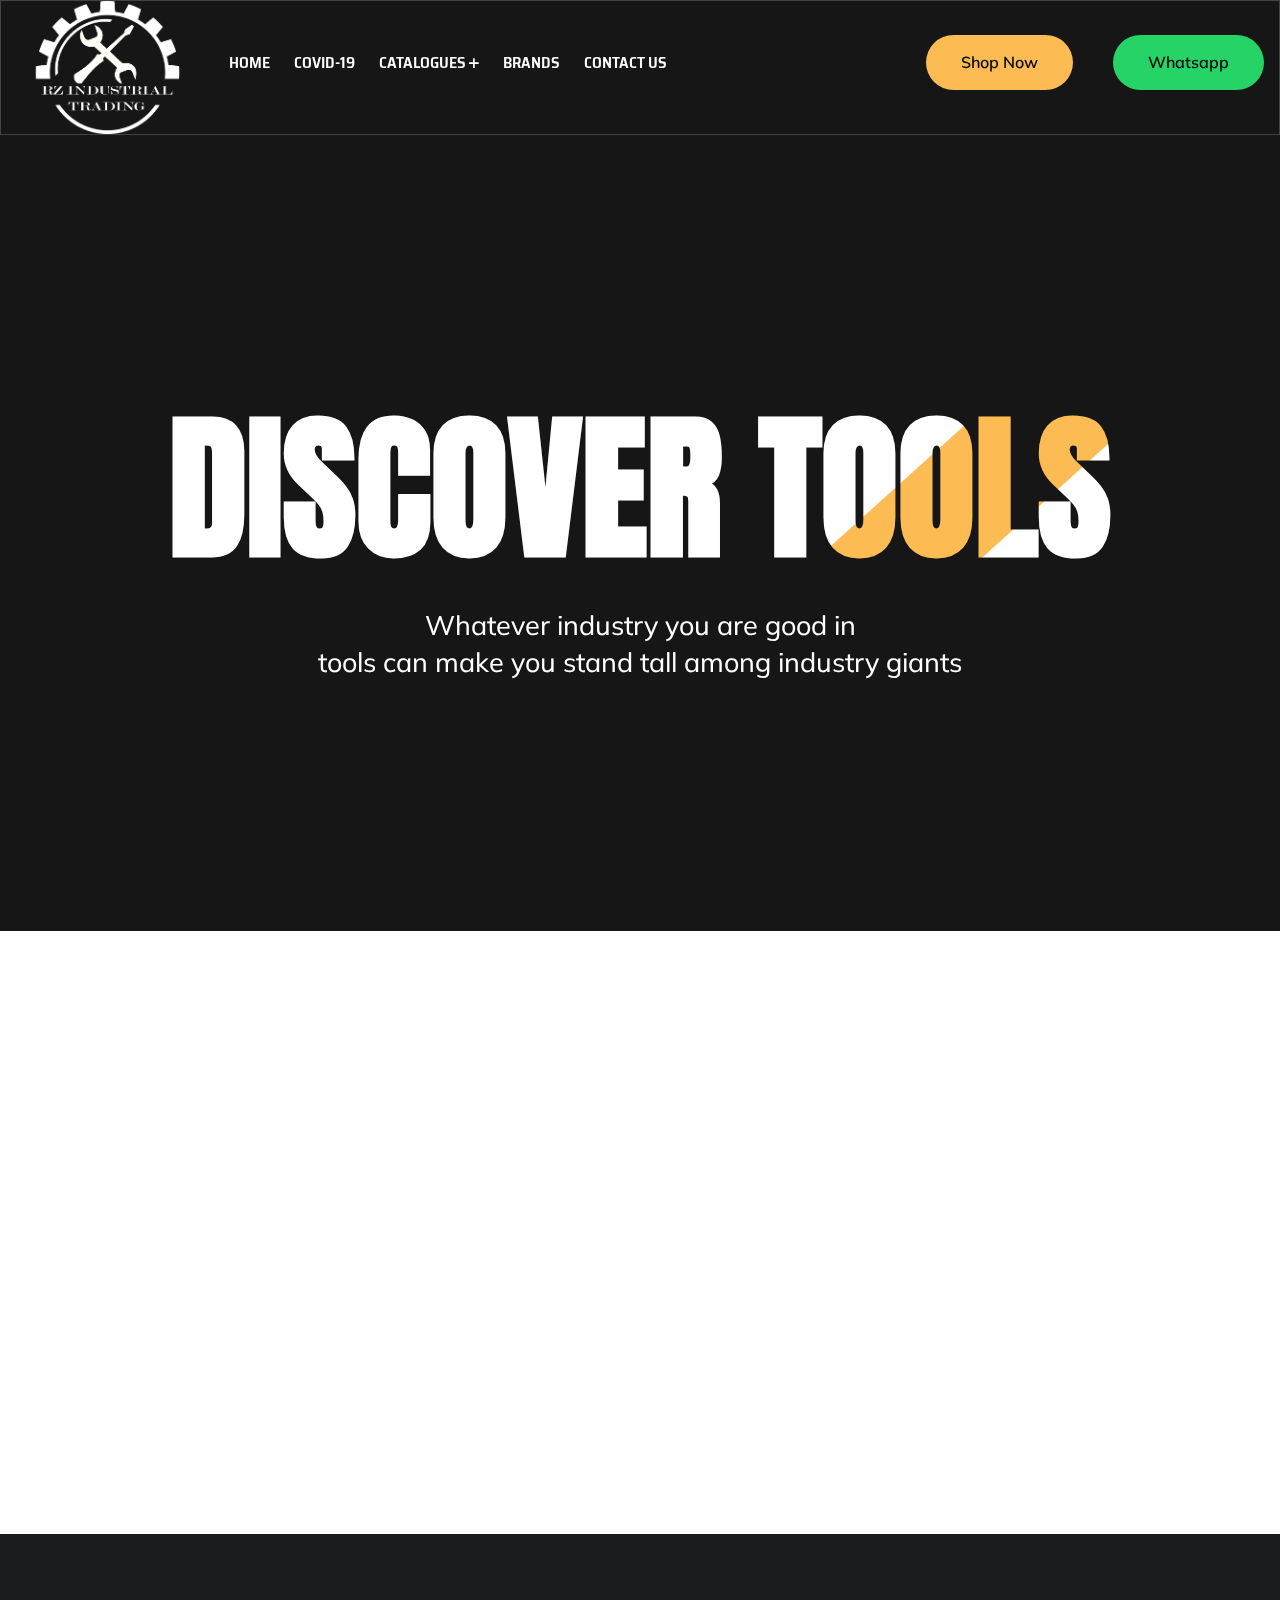
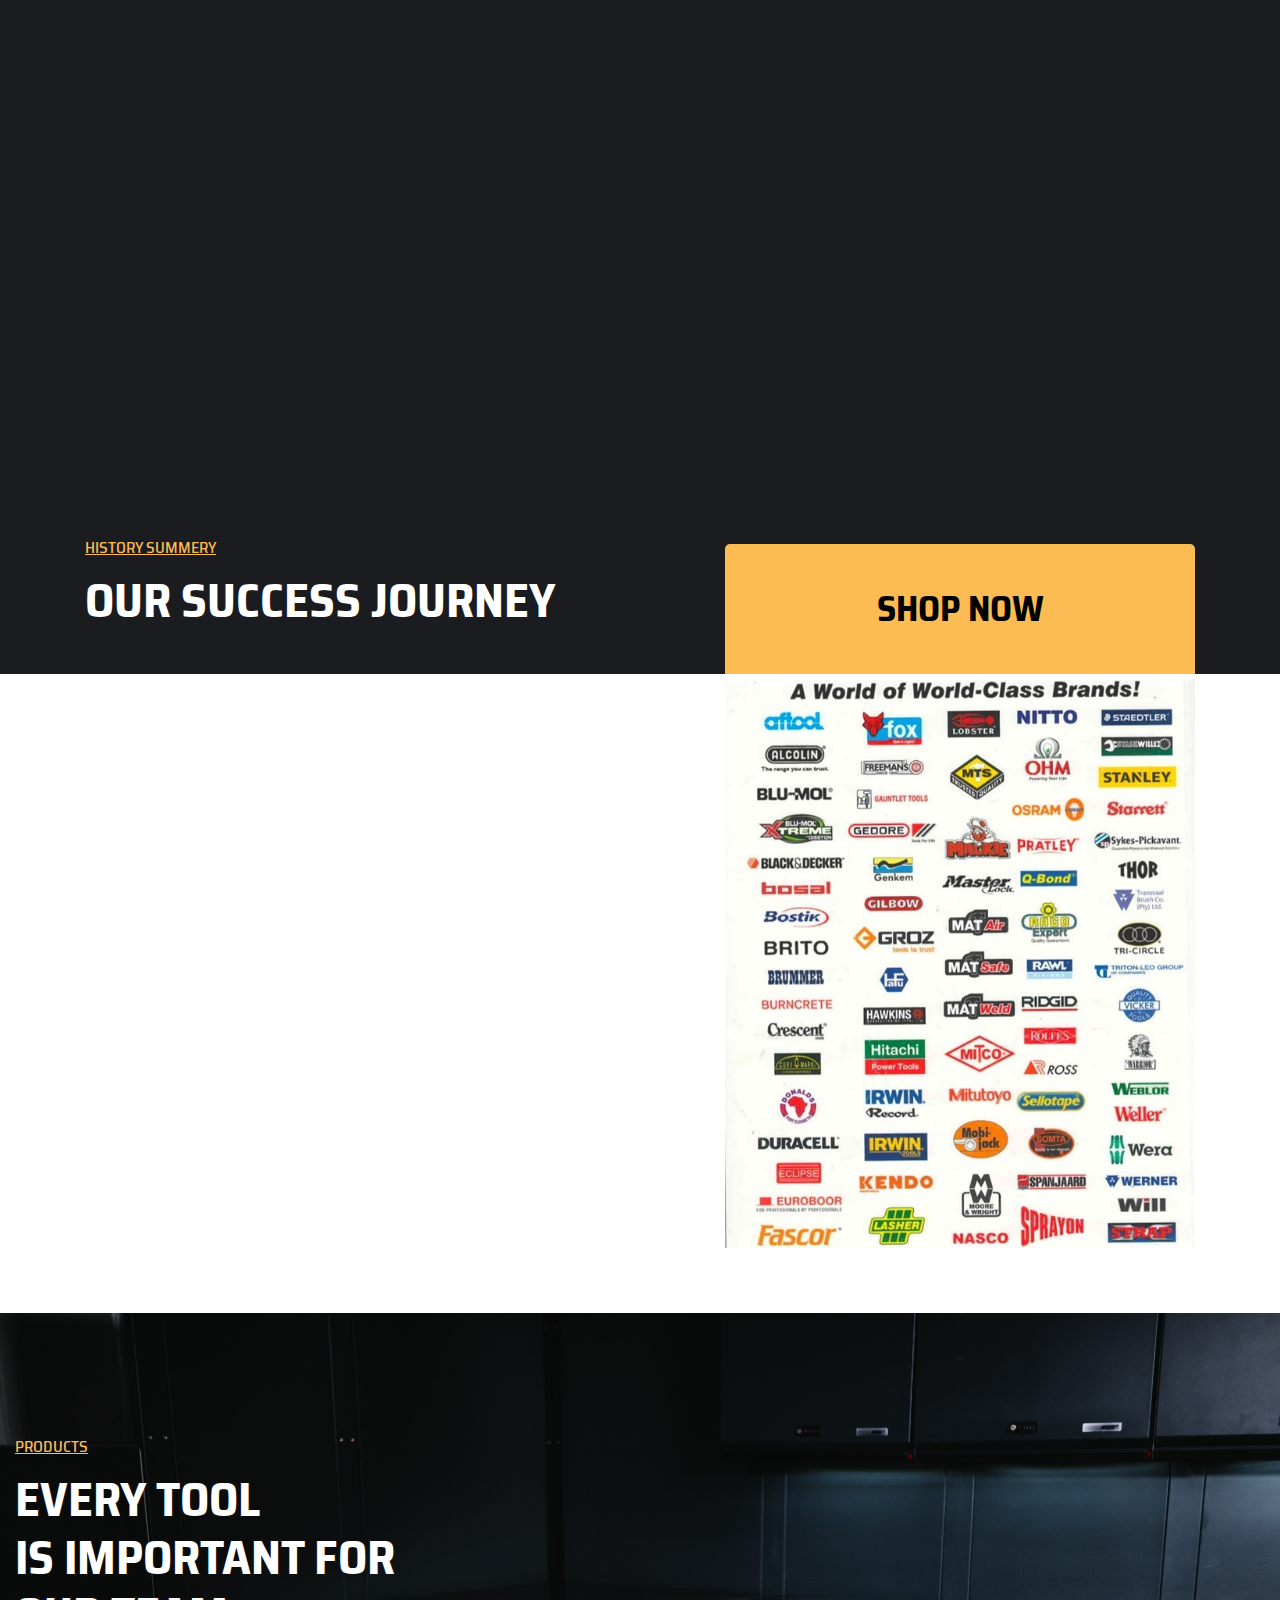
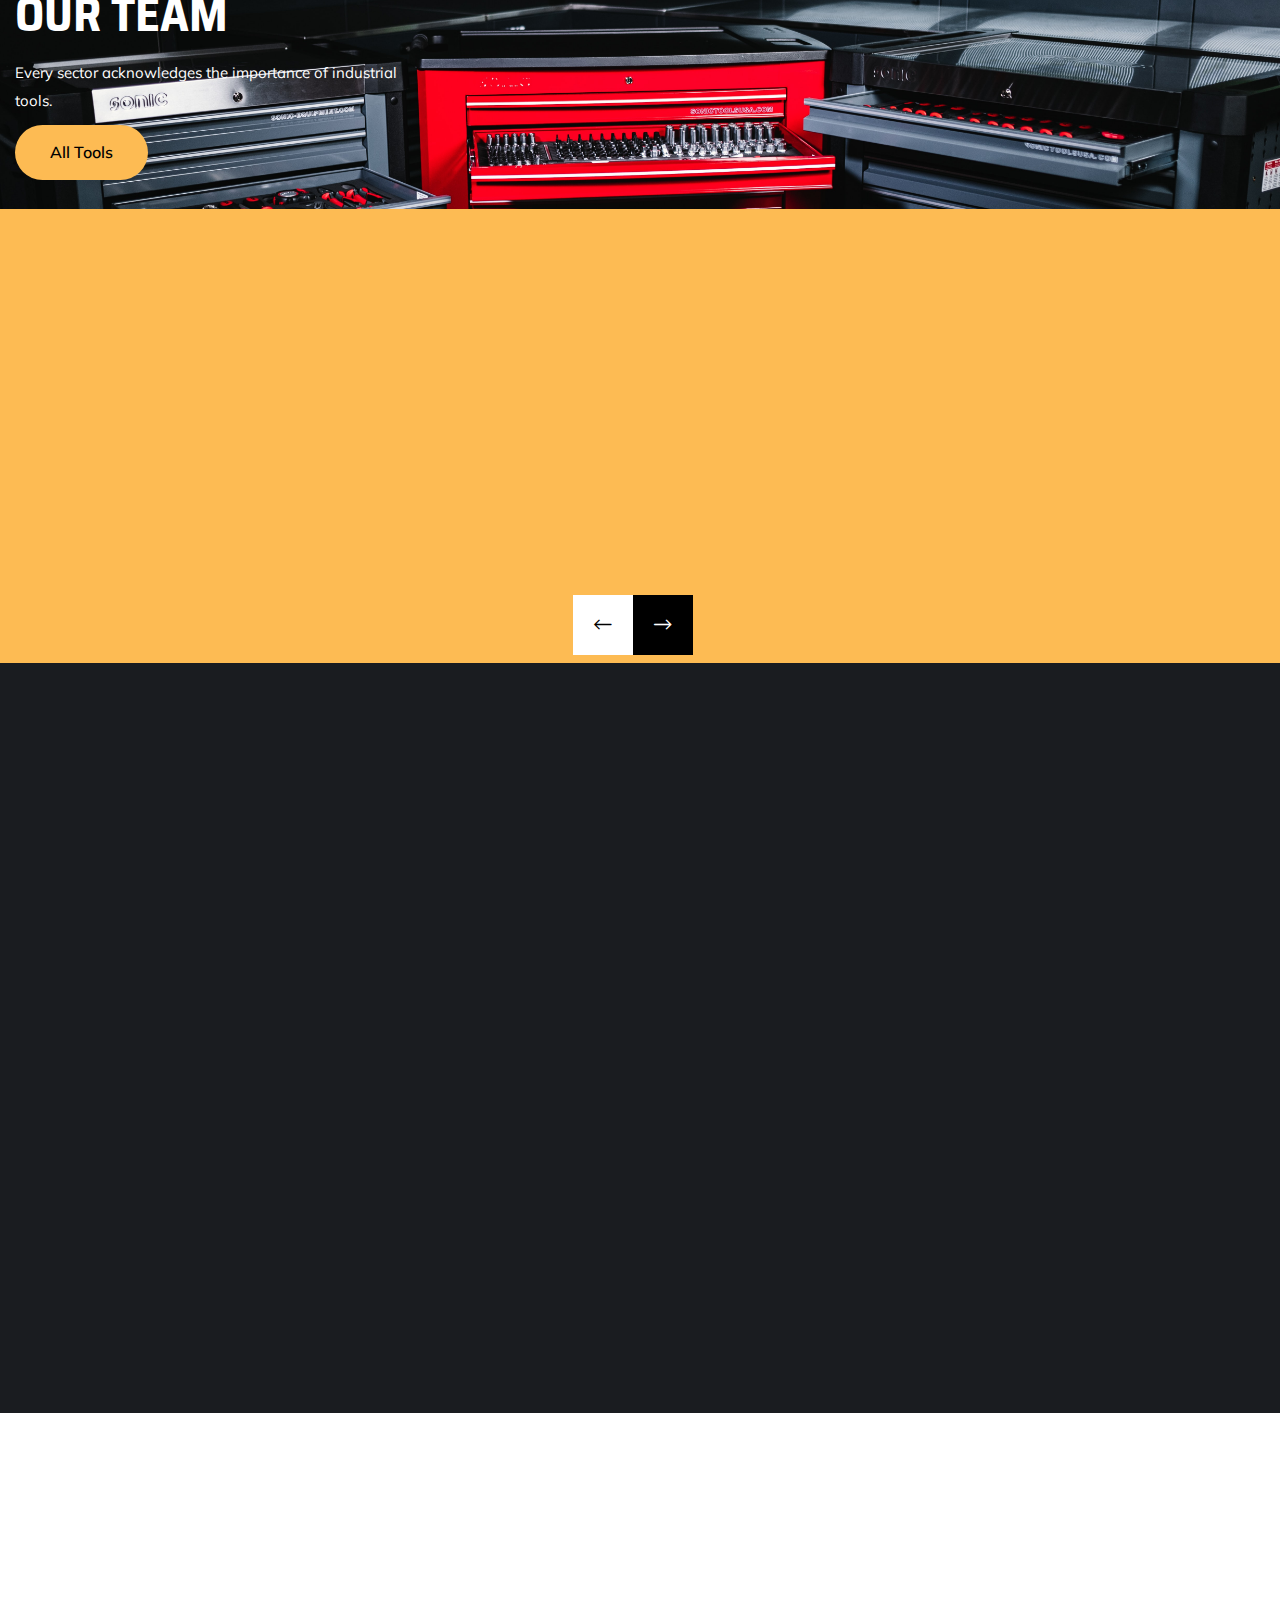
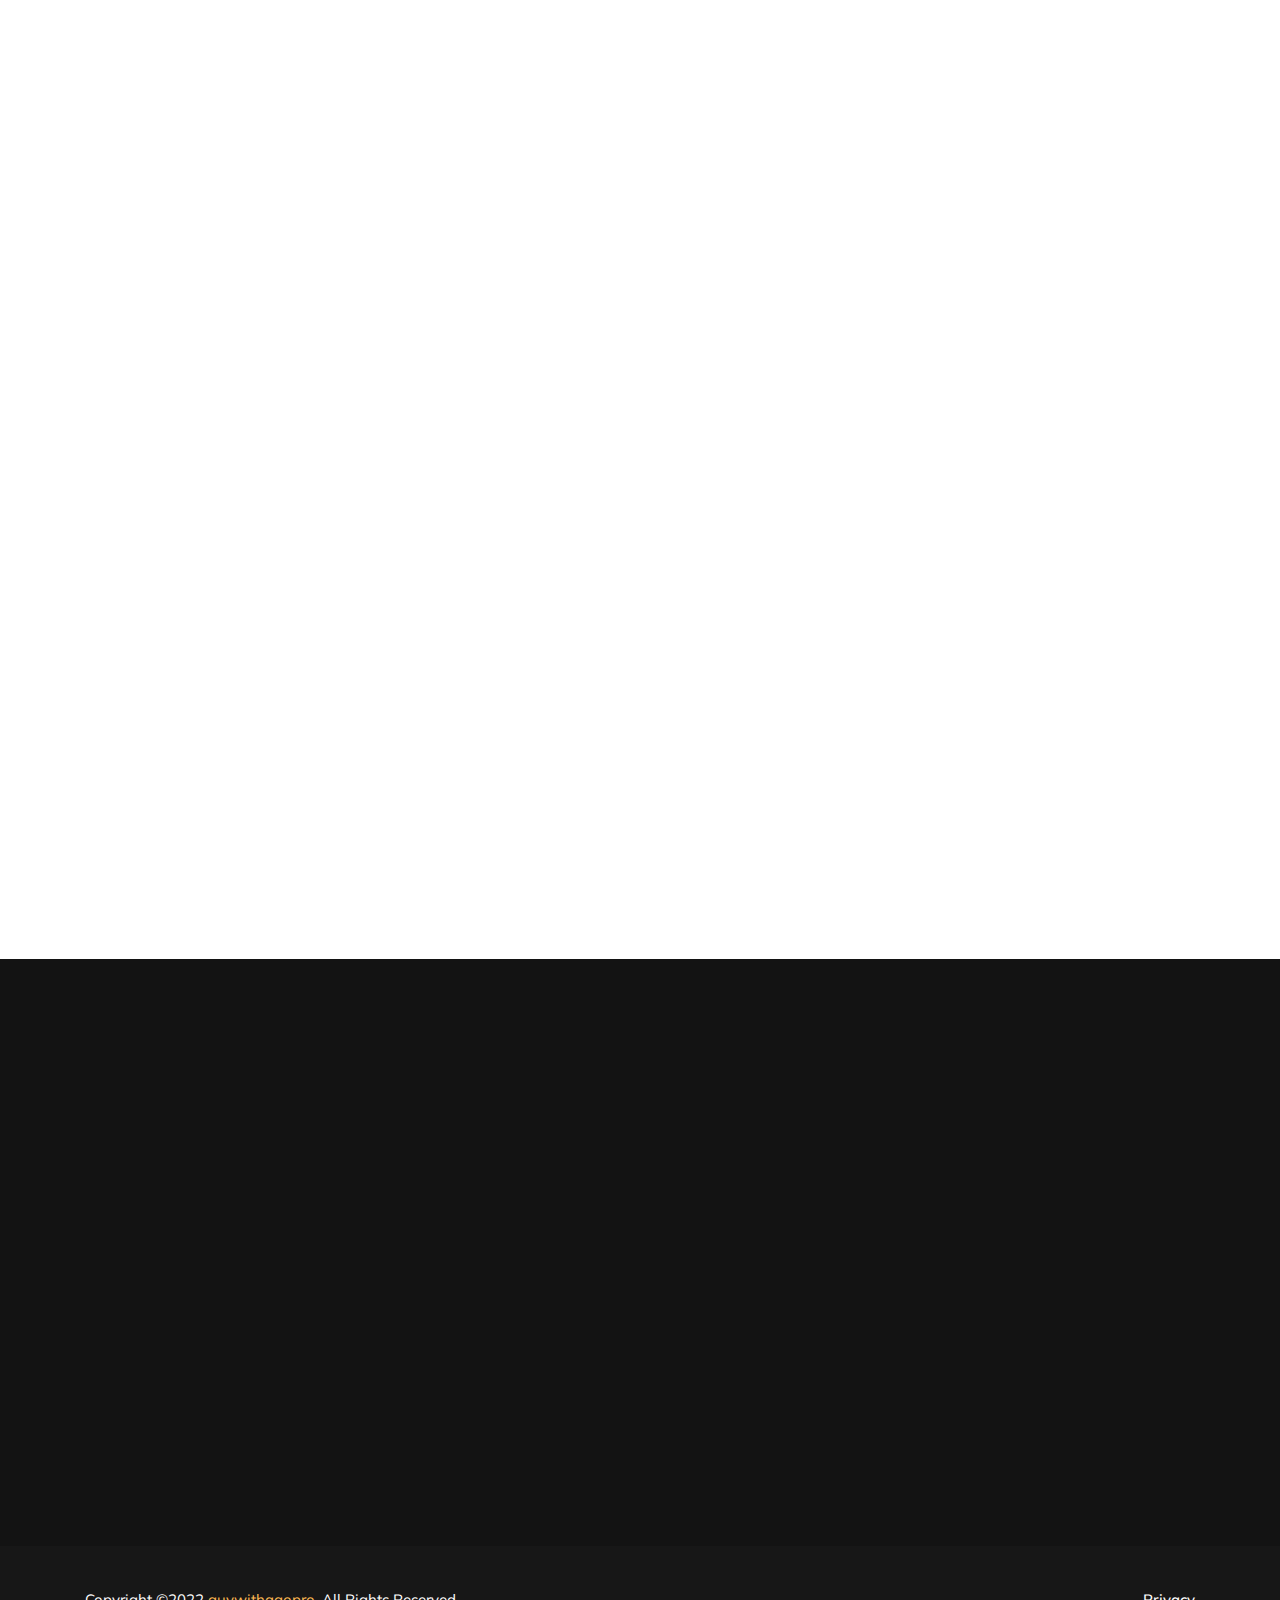
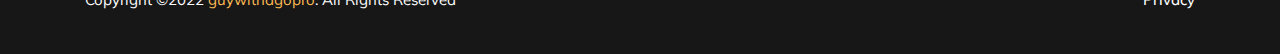
==== commit 6cec6ccd: "Add pdf's to menu" ====
--- a/index.html
+++ b/index.html
@@ -129,17 +129,29 @@
                                             <li><a href="index-2.html">Home 02</a></li>
                                         </ul> -->
                                     </li>
+                                    <li>
+                                        <a target="_blank" href="https://sacoronavirus.co.za/">COVID-19</a>
+                                    </li>
                                     <li class="has-dropdown">
-                                        <a target="_blank" href="https://sacoronavirus.co.za/">COVID-19</a>
+                                        <a target="_blank" href="./assets/files/RZ_Industrial_Trading_hardware.pdf">Catalogues <i class="far fa-plus"></i> </a>
+                                        <ul class="submenu">
+                                            <li><a href="./assets/files/RZ_Industrial_Trading_hardware.pdf">RZ Industrial</a></li>
+                                            <li><a href="./assets/files/Metabo_Catalogue_2021_LTX_(web).pdf">Metabo</a></li>
+                                            <li><a href="./assets/files/INGCO_Catalogue_RZ_Industrial.pdf">INGCO</a></li>
+                                            <li><a href="./assets/files/Electricmate Catalogue RZ .pdf">Electricmate</a></li>
+                                            <li><a href="./assets/files/GED red cover to cover_lr.pdf">GED</a></li>
+                                            <li><a href="./assets/files/HiKoki Product Catalogue 2018.pdf">HiKoki</a></li>
+                                            <li><a href="./assets/files/Kendo Catalogue.pdf">Kendo</a></li>
+                                            <li><a href="./assets/files/Litepro Catalogue 2021 _ with RZ.PDF">Litepro</a></li>
+                                            <li><a href="./assets/files/Smartsocket Catalogue 2021_ RZ.PDF">Smartsocket</a></li>
+                                            <li><a href="./assets/files/RZ Industrial Wheel Chocks 1.pdf">Wheel Chocks</a></li>
+                                        </ul>
                                     </li>
                                     <li>
-                                        <a target="_blank" href="./assets/files/RZ_Industrial_Trading_hardware.pdf">PDF Catalogue</a>
+                                        <a href="#brands">Brands</a>
                                     </li>
                                     <li>
-                                        <a target="_blank" href="#brands">Brands</a>
-                                    </li>
-                                    <li>
-                                        <a target="_blank" href="#contact-area">Contact Us</a>
+                                        <a href="#contact-area">Contact Us</a>
                                     </li>
                                     <!-- <li class="has-dropdown">
                                         <a target="_blank" href="https://sacoronavirus.co.za/">POPPIA</a>
@@ -253,7 +265,7 @@
                     <div class="contact-list">
                         <h4>Contact Info</h4>
                         <ul>
-                            <li><i class="flaticon-location"></i>Nr 319B, 6th Avenue Bredell, Kempton Park, Gauteng, South Africa</li>
+                            <li><i class="flaticon-location"></i>Groenkloof Street, Van Riebeeck Park, Kempton Park, Gauteng, South Africa</li>
                             <li><i class="flaticon-letter"></i><a href="mailto:info@klenar.com">sales@rzindustrial.co.za</a></li>
                             <!-- <li><i class="flaticon-phone-call"></i><a href="tel:+27113940888">+27 11 394 0888</a></li> -->
                             <li><i class="flaticon-phone-call"></i><a href="tel:+27836452860">+27 83 645 2860</a></li>
@@ -656,7 +668,7 @@
                                     <p class="white-color">Every sector acknowledges the importance of industrial tools.</p>
                                 </div>
                                 <div class="recent-project-button mb-40">
-                                    <a target="_blank" href="./assets/files/RZ_Industrial_Trading_hardware.pdf" class="theme-btn">All Tools</a>
+                                    <a target="_blank" href="https://rzindustrial.rapidtrade.com" class="theme-btn">All Tools</a>
                                 </div>
                             </div>
                         </div>
@@ -1231,6 +1243,9 @@
             <div class="container">
                 <div class="brand-active swiper-container">
                     <div class="swiper-wrapper align-items-center">
+                        <div class="brand-wrapper swiper-slide wow fadeInUp" data-wow-delay=".3s" data-swiper-autoplay="10000" style="background-color: #222429;">
+                            <a href="./assets/files/RZ_Industrial_Trading_hardware.pdf"><img src="assets/img/logo/logo.png" class="img-fluid" alt="img"></a>
+                        </div>
                         <div class="brand-wrapper swiper-slide wow fadeInUp" data-wow-delay=".3s" data-swiper-autoplay="10000">
                             <a href="./assets/files/Metabo_Catalogue_2021_LTX_(web).pdf"><img src="assets/img/brands/metabo.jpg" class="img-fluid" alt="img"></a>
                         </div>
@@ -1302,7 +1317,7 @@
                                     </div>
                                     <div class="tp-contact-info-text">
                                         <h4 class="tp-contact-info-title mb-15">Address</h4>
-                                        <p>Nr 319B, 6th Avenue Bredell, Kempton Park, Gauteng, South Africa</p>
+                                        <p>Groenkloof Street, Van Riebeeck Park, Kempton Park, Gauteng, South Africa</p>
                                     </div>
                                 </div>
                             </div>
@@ -1432,7 +1447,7 @@
                                             <i class="fal fa-map-marker-alt"></i>
                                         </div>
                                         <div class="footer__info-text">
-                                            <a target="_blank" href="https://www.google.com/maps/place/Dhaka/@23.7806207,90.3492859,12z/data=!3m1!4b1!4m5!3m4!1s0x3755b8b087026b81:0x8fa563bbdd5904c2!8m2!3d23.8104753!4d90.4119873"><span>Nr 319B, 6th Avenue Bredell, Kempton Park, Gauteng, South Africa</span></a>
+                                            <a target="_blank" href="https://www.google.com/maps/place/Dhaka/@23.7806207,90.3492859,12z/data=!3m1!4b1!4m5!3m4!1s0x3755b8b087026b81:0x8fa563bbdd5904c2!8m2!3d23.8104753!4d90.4119873"><span>Groenkloof Street, Van Riebeeck Park, Kempton Park, Gauteng, South Africa</span></a>
                                         </div>
                                     </li>
                                     <li class="d-flex align-items-start">
@@ -1441,7 +1456,7 @@
                                         </div>
                                         <div class="footer__info-text">
                                             <h5>Email:</h5>
-                                            <a href="mailto:info@megazo.com">sales@rzindustrial.co.za</a>
+                                            <a href="mailto:sales@rzindustrial.co.za">sales@rzindustrial.co.za</a>
                                         </div>
                                     </li>
                                     <!-- <li class="d-flex align-items-start">
@@ -1458,7 +1473,7 @@
                                             <i class="fal fa-phone"></i>
                                         </div>
                                         <div class="footer__info-text">
-                                            <h5>Cell (Marius): </h5>
+                                            <h5>Cell: </h5>
                                             <a href="tel:+27 83 645 2860">+27 83 645 2860</a>
                                         </div>
                                     </li>
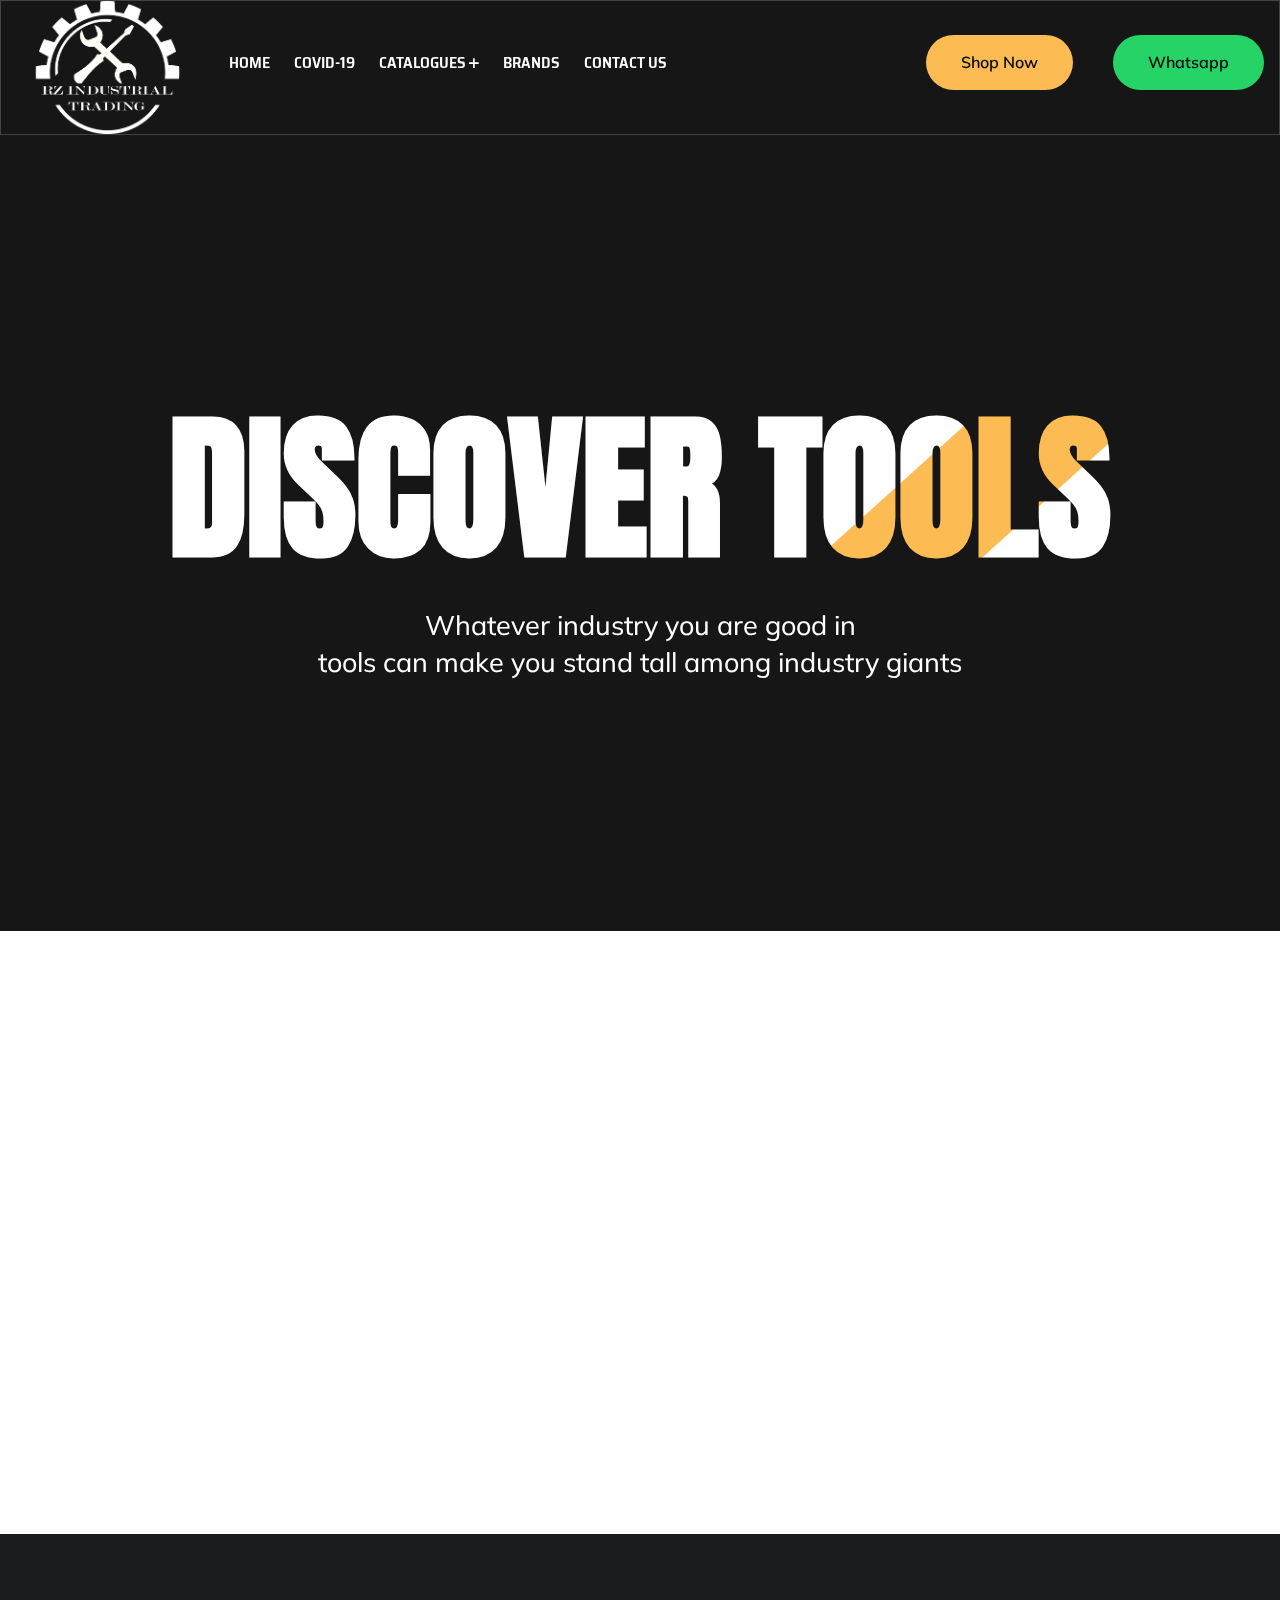
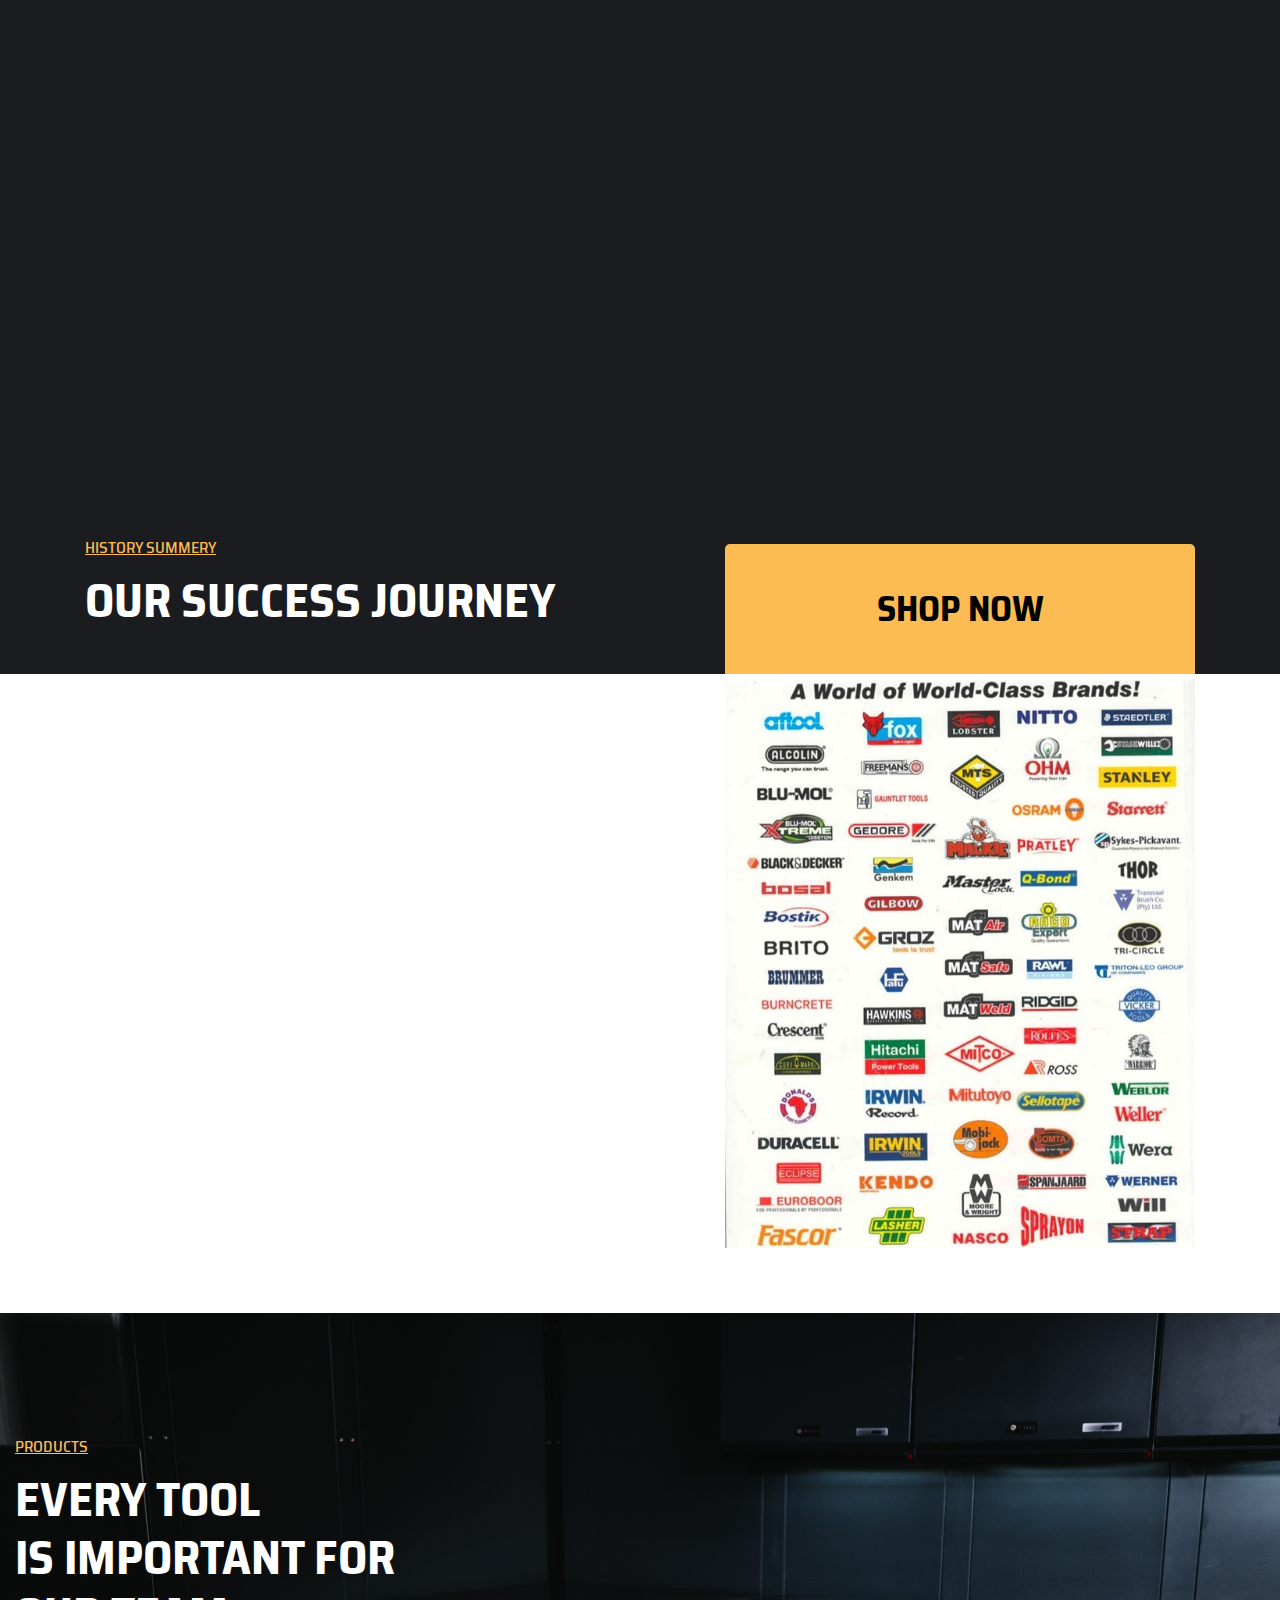
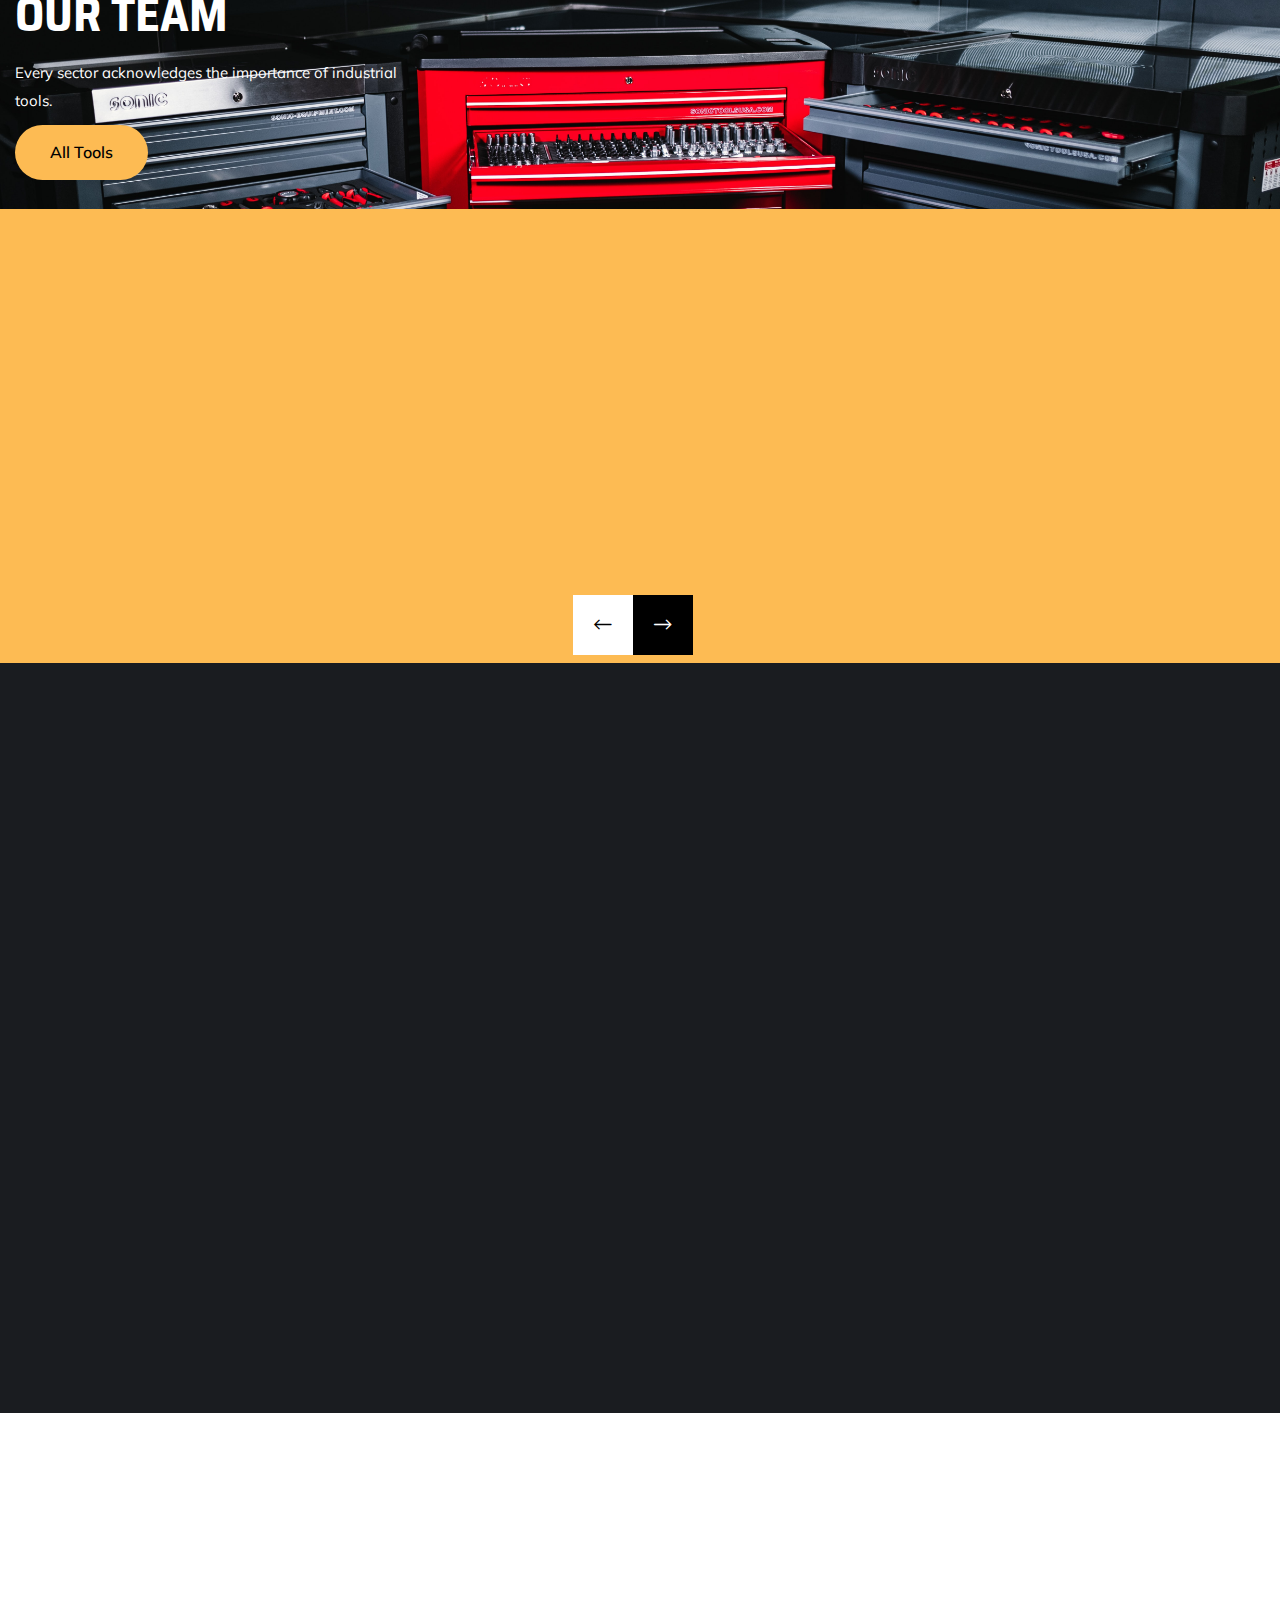
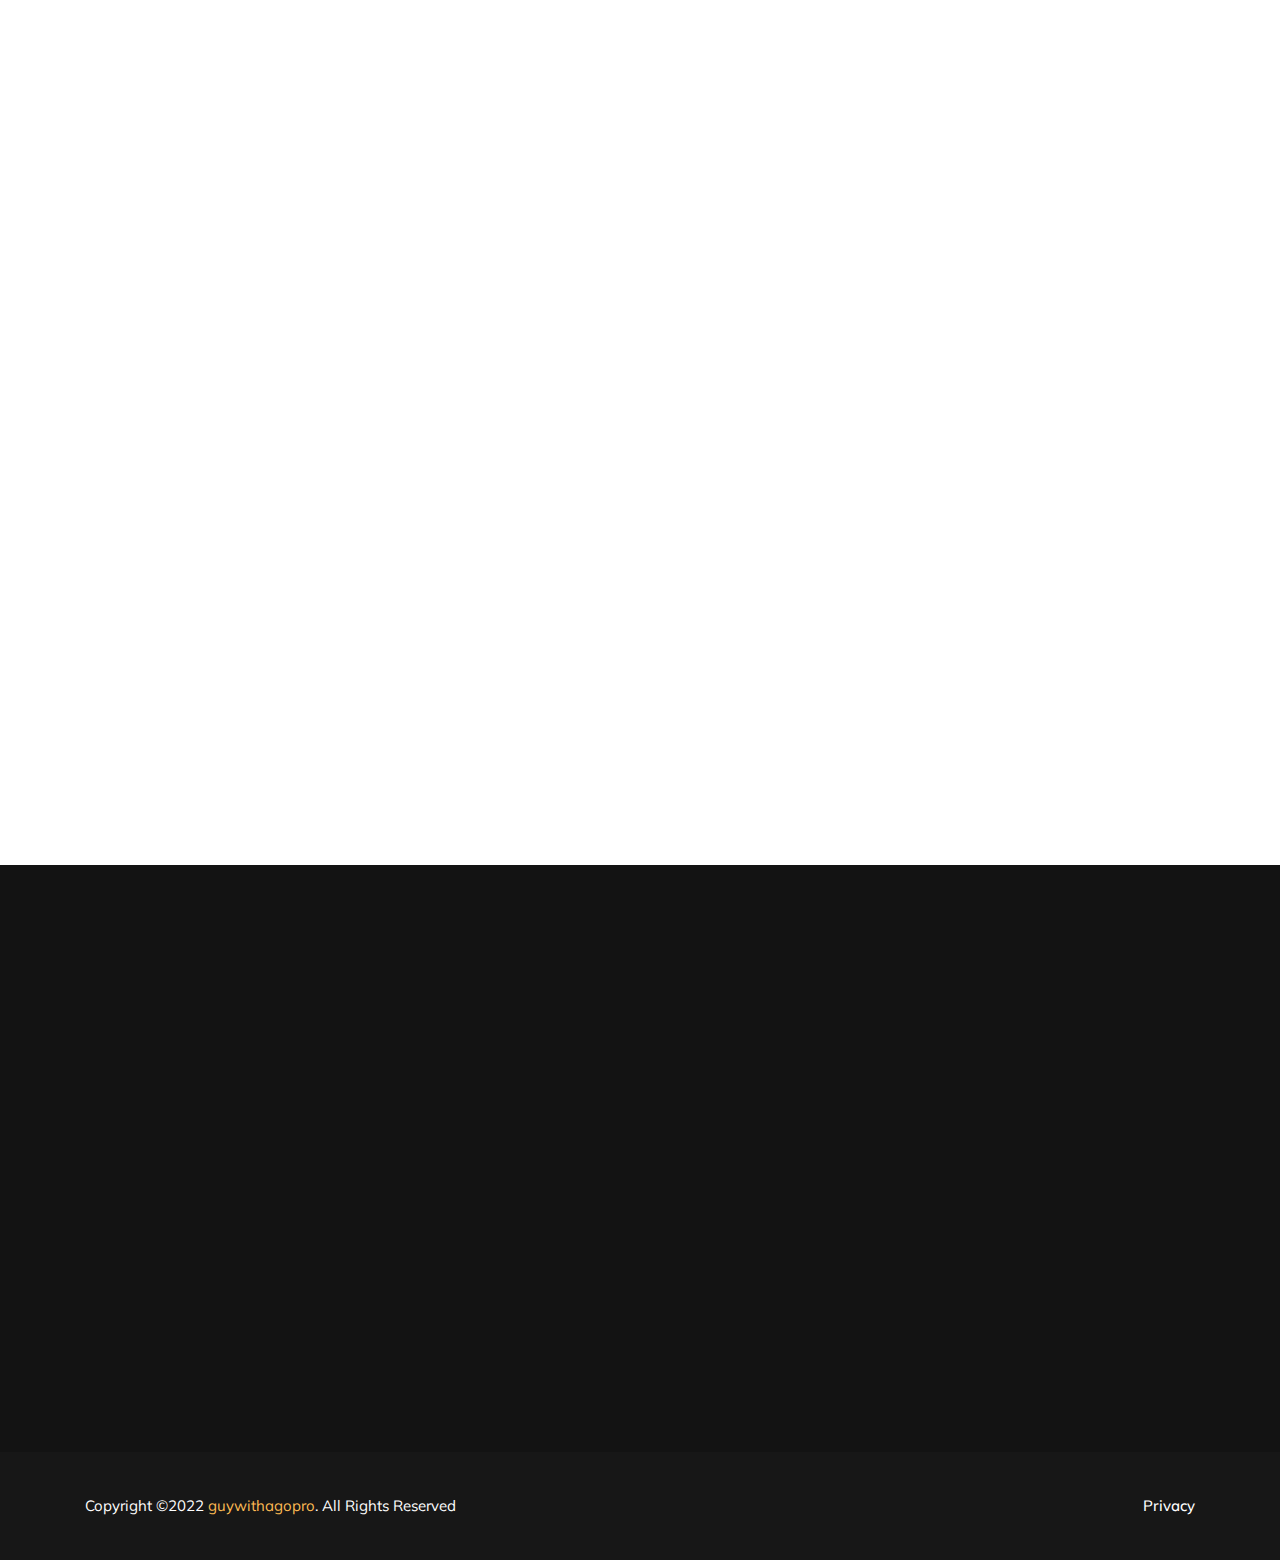
==== commit 8537f06a: "Remove contact us page temp" ====
--- a/index.html
+++ b/index.html
@@ -133,18 +133,18 @@
                                         <a target="_blank" href="https://sacoronavirus.co.za/">COVID-19</a>
                                     </li>
                                     <li class="has-dropdown">
-                                        <a target="_blank" href="./assets/files/RZ_Industrial_Trading_hardware.pdf">Catalogues <i class="far fa-plus"></i> </a>
+                                        <a>Catalogues <i class="far fa-plus"></i> </a>
                                         <ul class="submenu">
-                                            <li><a href="./assets/files/RZ_Industrial_Trading_hardware.pdf">RZ Industrial</a></li>
-                                            <li><a href="./assets/files/Metabo_Catalogue_2021_LTX_(web).pdf">Metabo</a></li>
-                                            <li><a href="./assets/files/INGCO_Catalogue_RZ_Industrial.pdf">INGCO</a></li>
-                                            <li><a href="./assets/files/Electricmate Catalogue RZ .pdf">Electricmate</a></li>
-                                            <li><a href="./assets/files/GED red cover to cover_lr.pdf">GED</a></li>
-                                            <li><a href="./assets/files/HiKoki Product Catalogue 2018.pdf">HiKoki</a></li>
-                                            <li><a href="./assets/files/Kendo Catalogue.pdf">Kendo</a></li>
-                                            <li><a href="./assets/files/Litepro Catalogue 2021 _ with RZ.PDF">Litepro</a></li>
-                                            <li><a href="./assets/files/Smartsocket Catalogue 2021_ RZ.PDF">Smartsocket</a></li>
-                                            <li><a href="./assets/files/RZ Industrial Wheel Chocks 1.pdf">Wheel Chocks</a></li>
+                                            <li><a target="_blank" href="./assets/files/RZ_Industrial_Trading_hardware.pdf">RZ Industrial</a></li>
+                                            <li><a target="_blank" href="./assets/files/Metabo_Catalogue_2021_LTX_(web).pdf">Metabo</a></li>
+                                            <li><a target="_blank" href="./assets/files/INGCO_Catalogue_RZ_Industrial.pdf">INGCO</a></li>
+                                            <li><a target="_blank" href="./assets/files/Electricmate Catalogue RZ .pdf">Electricmate</a></li>
+                                            <li><a target="_blank" href="./assets/files/GED red cover to cover_lr.pdf">GED</a></li>
+                                            <li><a target="_blank" href="./assets/files/HiKoki Product Catalogue 2018.pdf">HiKoki</a></li>
+                                            <li><a target="_blank" href="./assets/files/Kendo Catalogue.pdf">Kendo</a></li>
+                                            <li><a target="_blank" href="./assets/files/Litepro Catalogue 2021 _ with RZ.PDF">Litepro</a></li>
+                                            <li><a target="_blank" href="./assets/files/Smartsocket Catalogue 2021_ RZ.PDF">Smartsocket</a></li>
+                                            <li><a target="_blank" href="./assets/files/RZ Industrial Wheel Chocks 1.pdf">Wheel Chocks</a></li>
                                         </ul>
                                     </li>
                                     <li>
@@ -1347,7 +1347,7 @@
                             </div>
                         </div>
                     </div>
-                    <div class="col-lg-8">
+                    <!-- <div class="col-lg-8">
                         <form id="contact-form" action="assets/mail.php" method="POST">
                             <div class="tp-contact-form wow fadeInUp" data-wow-delay=".6s">
                                 <div class="row custom-mar-20">
@@ -1388,7 +1388,7 @@
                                 </div>
                             </div>
                         </form>
-                    </div>
+                    </div> -->
                 </div>
             </div>
         </section>
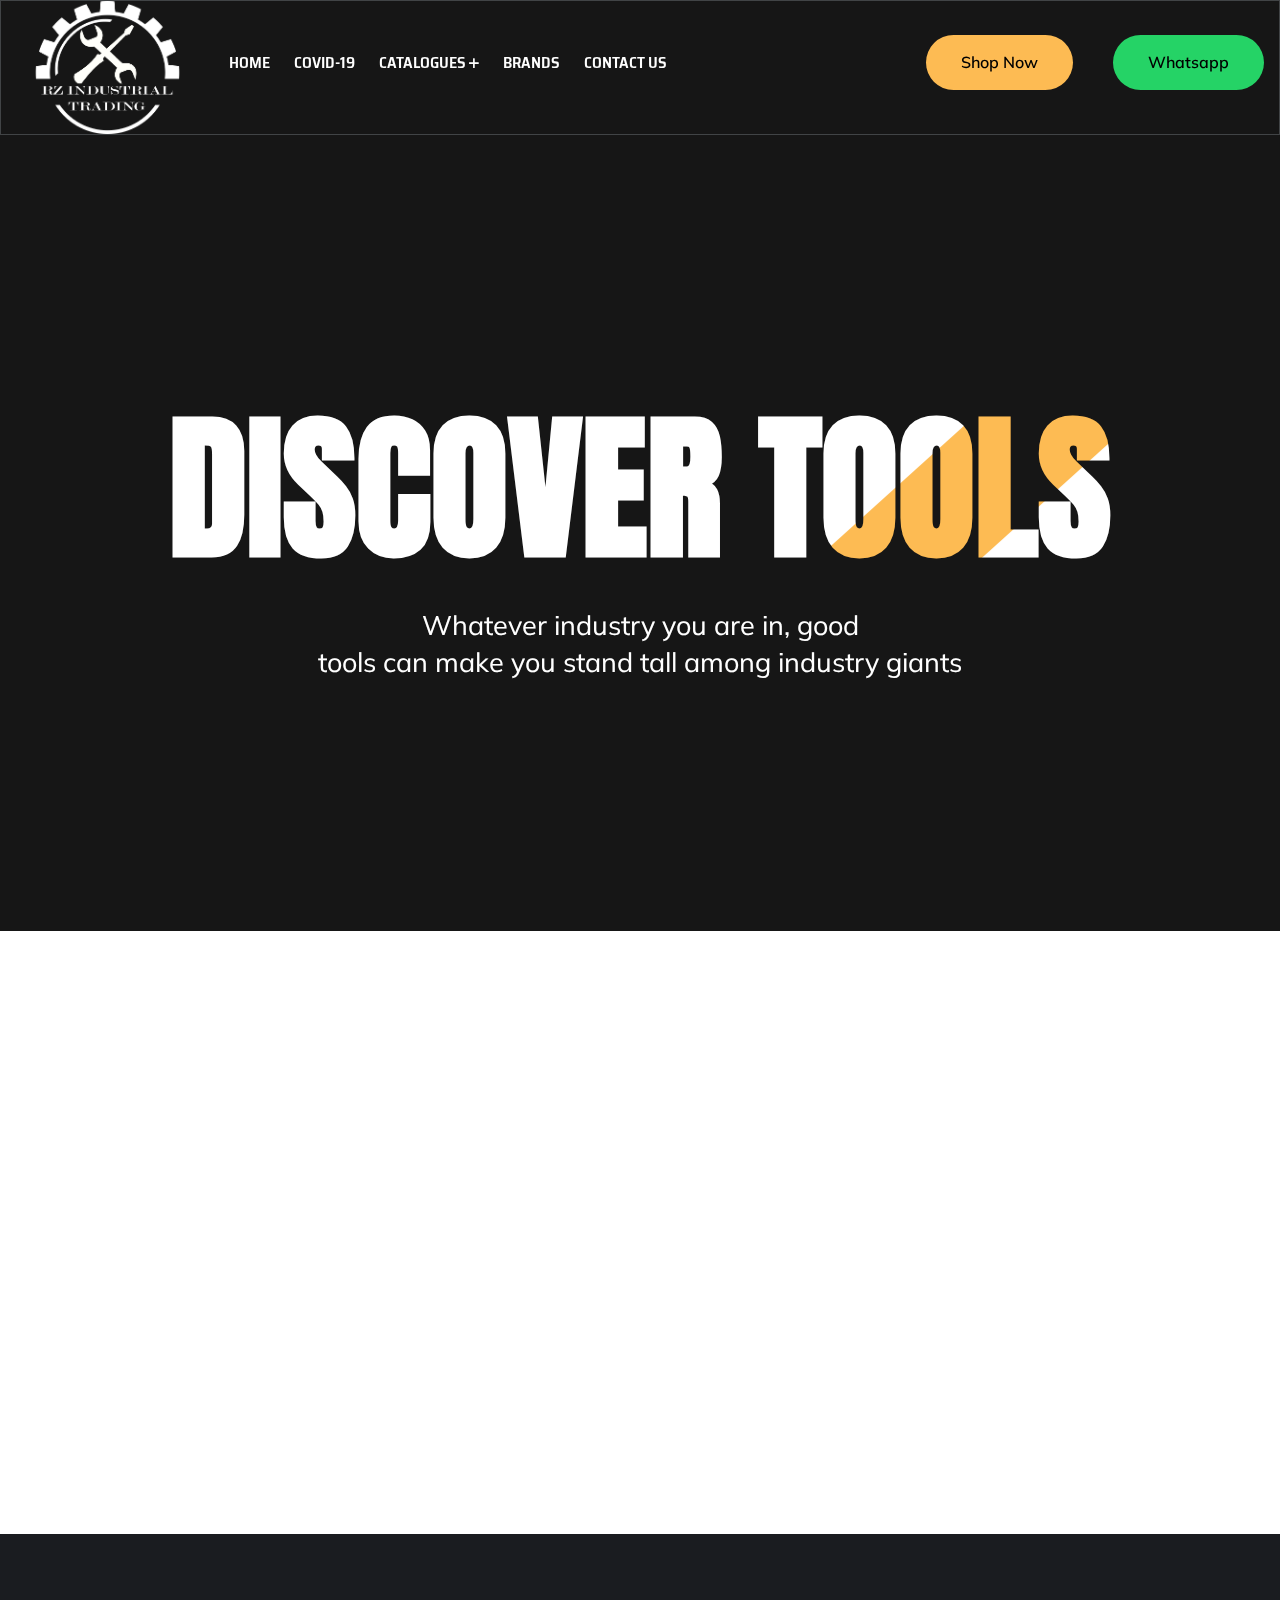
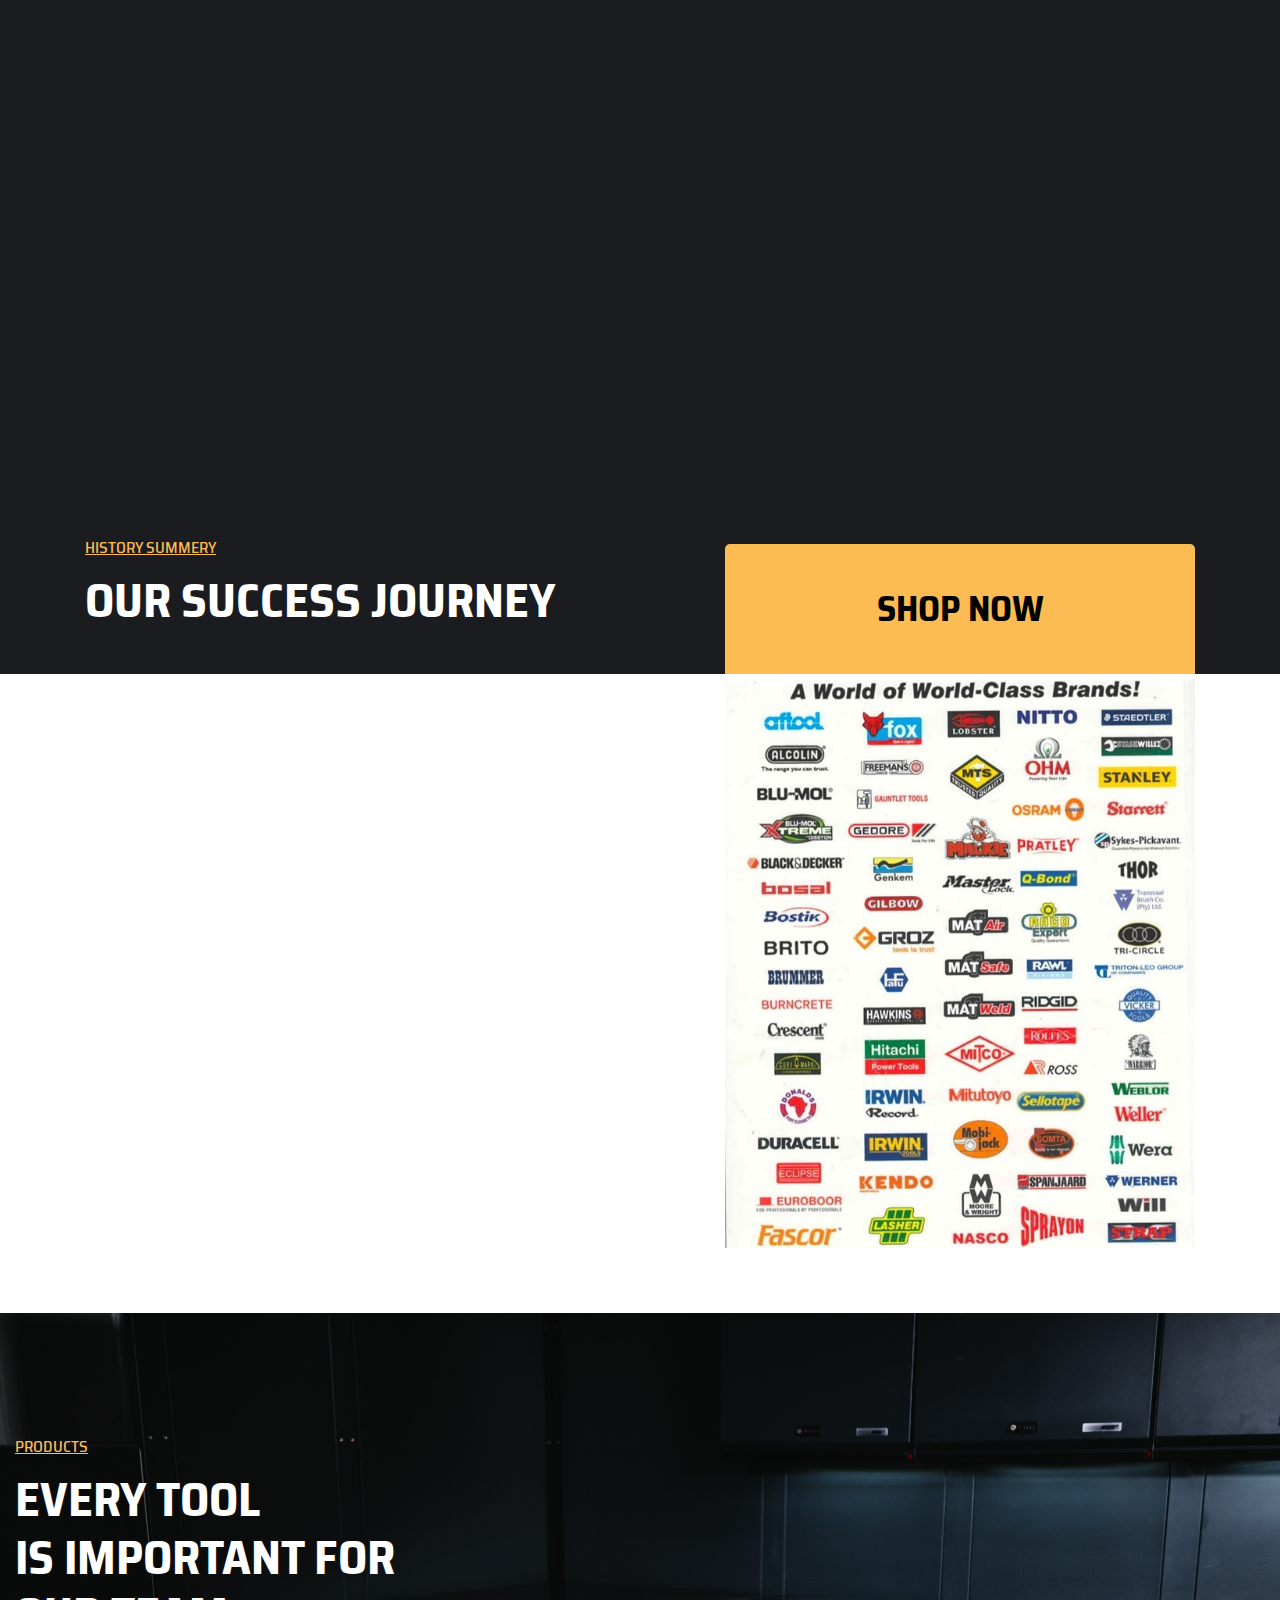
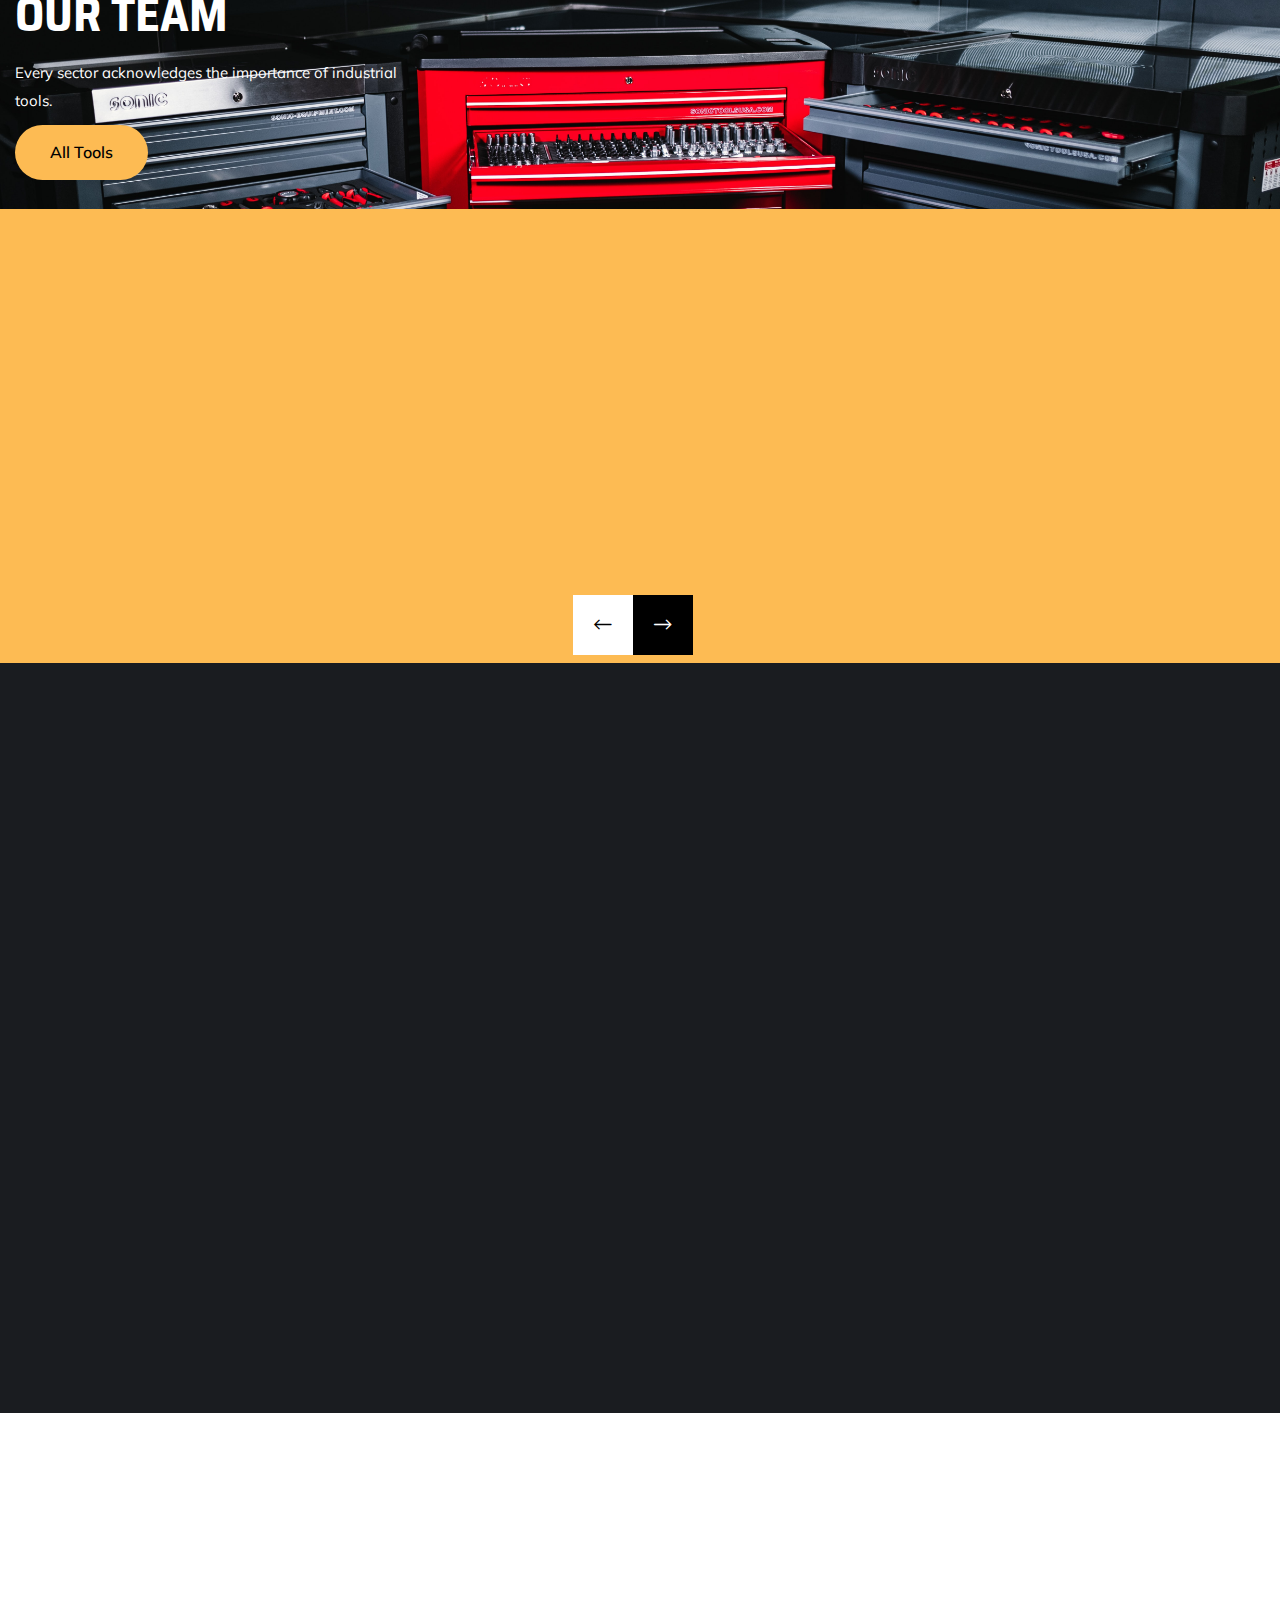
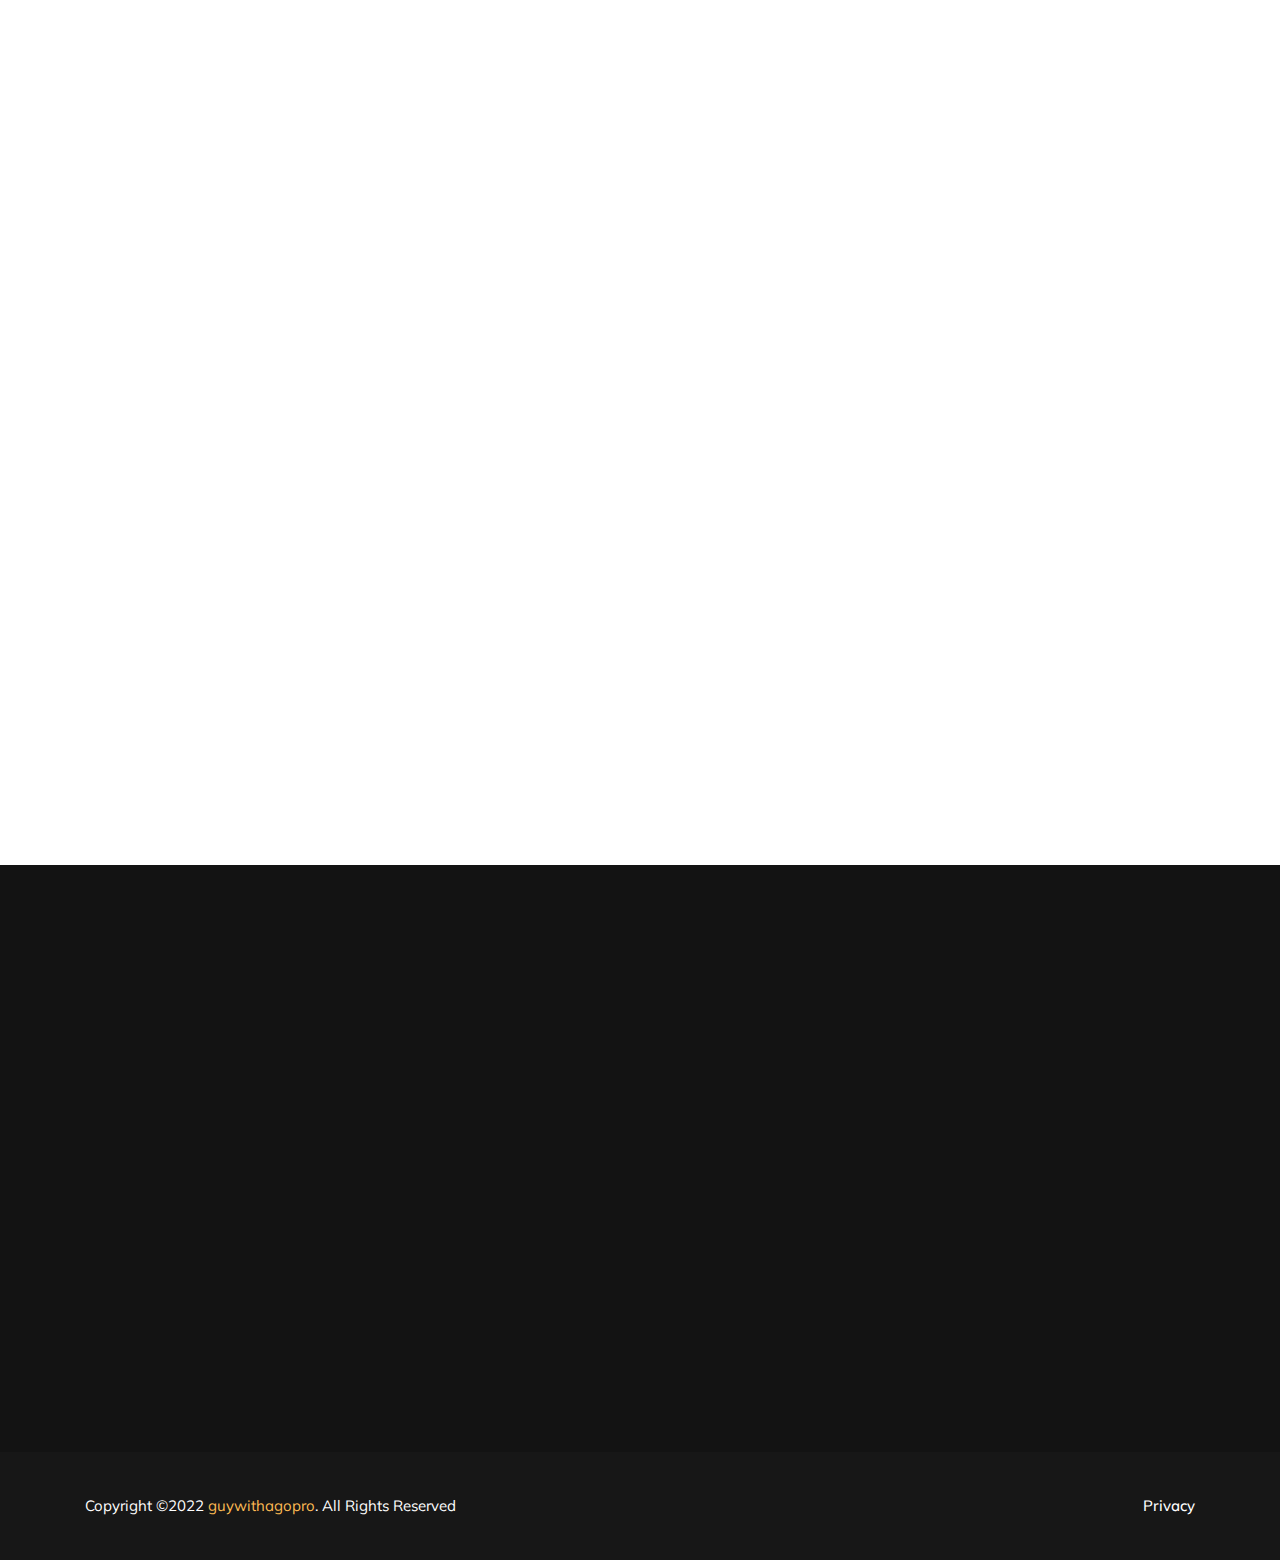
==== commit fd063d08: "change intro text" ====
--- a/index.html
+++ b/index.html
@@ -303,7 +303,7 @@
                                         <div class="aslider--title-wrapper" data-animation="fadeInUp" data-delay=".7s">
                                             <h2 class="aslider--title aslider--title-bg mb-30">Discover Tools</h2>
                                         </div>
-                                        <p class="aslider--subtitle" data-animation="fadeInUp" data-delay=".9s">Whatever industry you are good in <br/> tools can make you stand tall among industry giants</p>
+                                        <p class="aslider--subtitle" data-animation="fadeInUp" data-delay=".9s">Whatever industry you are in, good <br/> tools can make you stand tall among industry giants</p>
                                     </div>
                                 </div>
                             </div>
@@ -1568,4 +1568,4 @@
     <script src="assets/js/main.js"></script>
 </body>
 
-</html>
+</html>